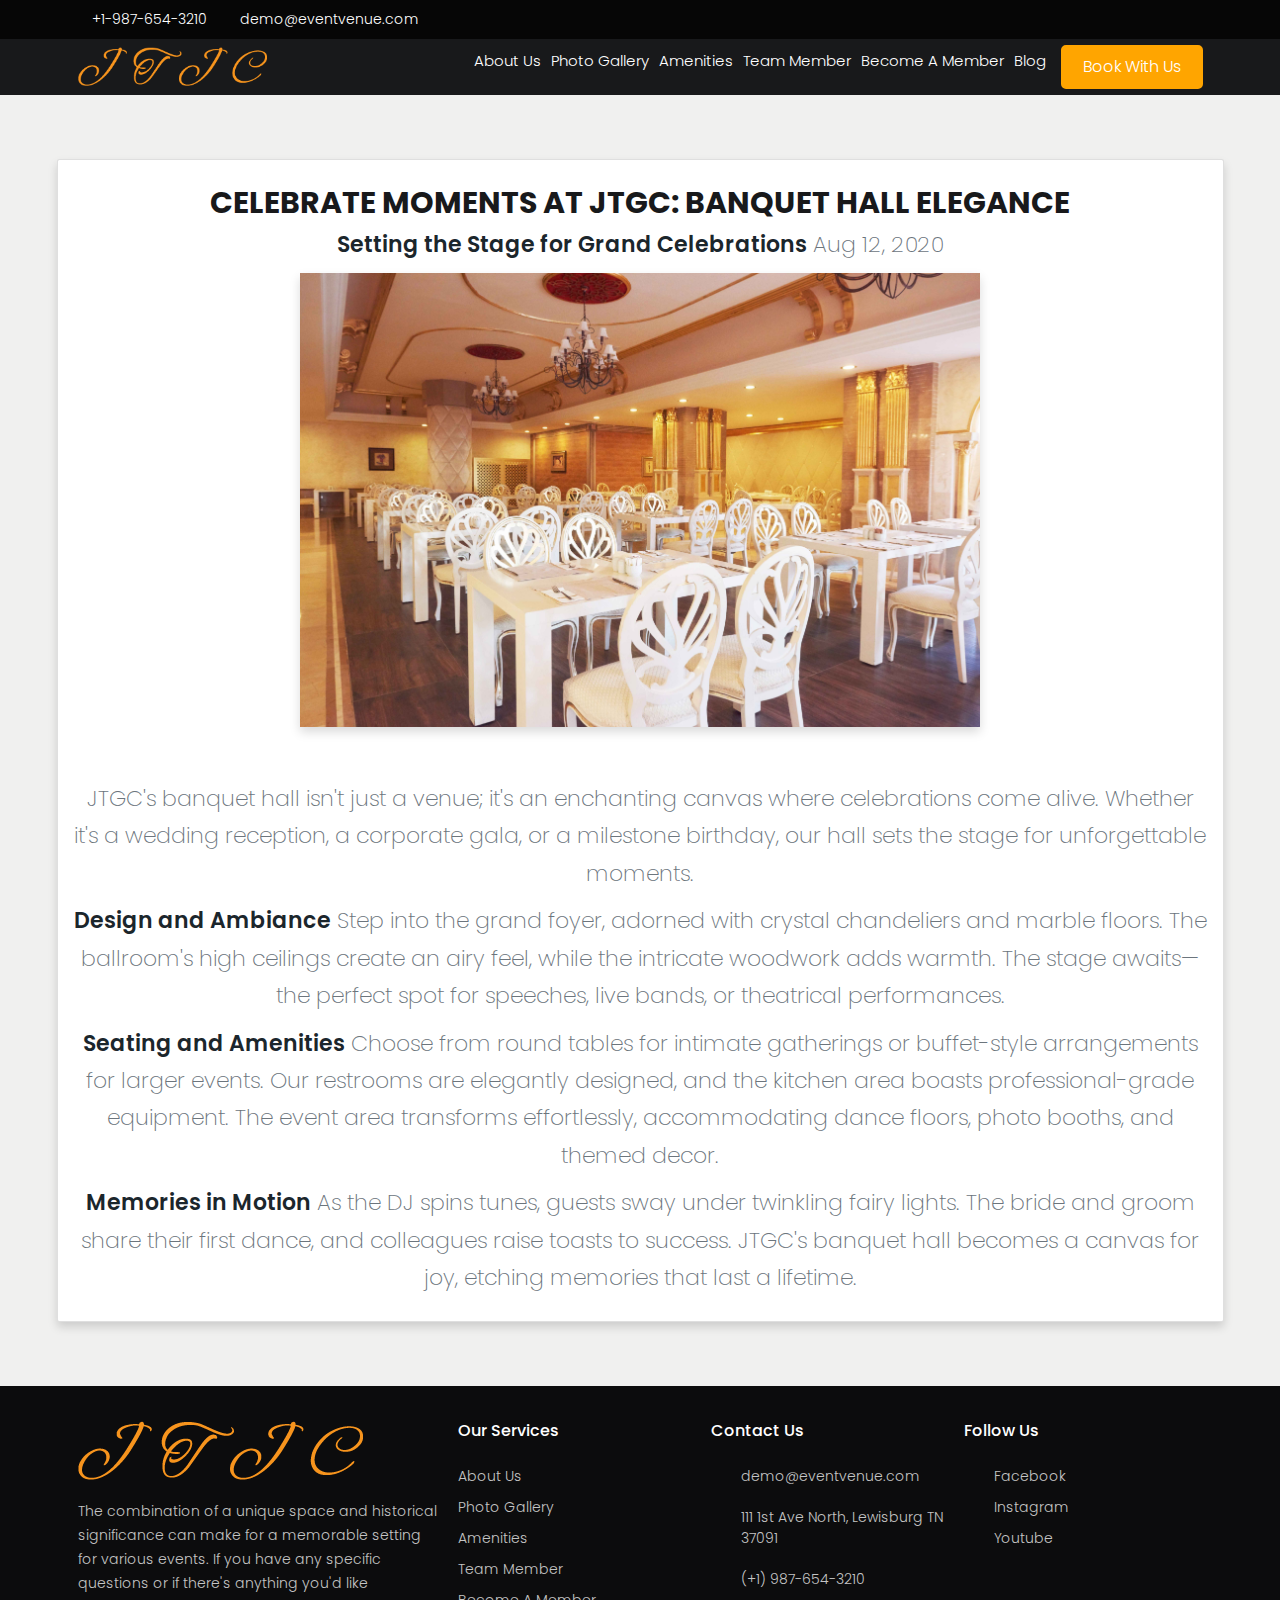
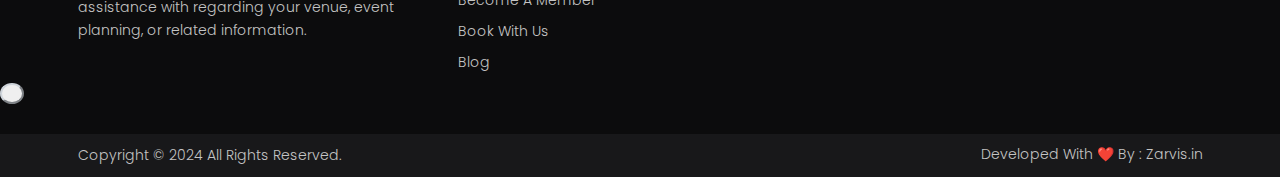
==== celebrate-moments-at-jtgc-blog-page.html @ f0f87419 "blog pages added" ====
<!DOCTYPE html>
<html lang="en">

<head>
    <meta http-equiv="Content-Type" content="text/html; charset=UTF-8">
    
    <title>Celebrate Moments at JTGC</title>
    <meta content="width=device-width, initial-scale=1.0" name="viewport">
    <meta name="keywords" content="Event Venue">
    <meta name="description" content="Event Venue">
    <meta name="author" content="">
    <meta name="MobileOptimized" content="320">
    <!--Template Style -->
    <link rel="stylesheet" type="text/css" href="./files/bootstrap.min.css">
    <link rel="stylesheet" type="text/css" href="./files/all.min.css">
    <link rel="stylesheet" type="text/css" href="./files/lightgallery.css">
    <link rel="stylesheet" type="text/css" href="./files/select2.min.css">
    <link rel="stylesheet" type="text/css" href="./files/aos.css">
    <link rel="stylesheet" type="text/css" href="./files/daterangepicker.css">
    <link rel="stylesheet" type="text/css" href="./files/style.css">
    <link rel="stylesheet" type="text/css" href="./files/responsive.css">
    <link rel="stylesheet" type="text/css" href="./blog.css">
    <link rel="preconnect" href="https://fonts.googleapis.com">
    <link rel="preconnect" href="https://fonts.gstatic.com" crossorigin>
    <link href="https://fonts.googleapis.com/css2?family=Poppins:ital,wght@0,100;0,200;0,300;0,400;0,500;0,600;0,700;0,800;0,900;1,100;1,200;1,300;1,400;1,500;1,600;1,700;1,800;1,900&display=swap" rel="stylesheet">
    <link rel="stylesheet" href="https://cdnjs.cloudflare.com/ajax/libs/font-awesome/6.5.2/css/all.min.css" integrity="sha512-SnH5WK+bZxgPHs44uWIX+LLJAJ9/2PkPKZ5QiAj6Ta86w+fsb2TkcmfRyVX3pBnMFcV7oQPJkl9QevSCWr3W6A==" crossorigin="anonymous" referrerpolicy="no-referrer" />
    <!--favicon-->
    <link rel="shortcut icon" type="image/png" href="https://designaim.in/templatemonster/eventvenue/images/favicon.png">

    <!-- Bootstrap CSS -->
    <!-- <link rel="stylesheet" href="https://stackpath.bootstrapcdn.com/bootstrap/5.0.0-alpha1/css/bootstrap.min.css" integrity="sha384-r4NyP46KrjDleawBgD5tp8Y7UzmLA05oM1iAEQ17CSuDqnUK2+k9luXQOfXJCJ4I" crossorigin="anonymous">
    <link rel="stylesheet" type="text/css" href="css/style.css"> -->

</head>

<body>
<!-- ===========Navbar start Here========== -->
    <div class="header-top">
        <div class="container">
            <div class="row">
                <div class="col-md-8">
                    <ul class="contact-info">
                        <li>
                            <a href="callto:9876543210"><i class="fa-solid fa-phone"></i> +1-987-654-3210</a>
                        </li>
                        <li>
                            <a href="mailto:demo@eventvenue.com"><i class="fa-regular fa-envelope"></i> demo@eventvenue.com</a>
                        </li>
                    </ul>
                </div>
                <div class="col-md-4">
                    <ul class="social-media">
                        <li>
                            <a href="/index.html#"><i class="fa-brands fa-facebook-f"></i></a>
                        </li>
                        <li>
                            <a href="/index.html#"><i class="fa-brands fa-twitter"></i></a>
                        </li>
                        <li>
                            <a href="/index.html#"><i class="fa-brands fa-youtube"></i></a>
                        </li>
                    </ul>
                </div>
            </div>
        </div>
    </div>
    <div id="navbar_main_mobile" class="d-lg-none mobile-neader-bar navbar navbar-dark">
        <div class="container">
            <a class="d-lg-none navbar-brand" href="/index.html"><img src="./image/logo.PNG" alt="Logo"></a>
                <button data-trigger="navbar_main" class="d-lg-none btn btn-warning" type="button"> <span class="navbar-toggler-icon"></span> </button>
        </div>
    </div>
    <nav id="navbar_main" class="main-menu navbar-fixed-top mobile-offcanvas navbar navbar-expand-lg navbar-dark">
        <div class="container">
            <div class="offcanvas-header">
                <button class="btn-close float-end"><i class="fa-solid fa-xmark"></i></button>
            </div>
            <a class="navbar-brand" href="/index.html"><img src="./image/logo-small.png" alt="Logo"></a>
            <ul class="navbar-nav ms-auto">
                <li class="nav-item"><a class="nav-link" href="./index.html#AboutUs"> About Us </a></li>
                <li class="nav-item"><a class="nav-link" href="./index.html#Gallery"> Photo Gallery </a></li>
                <li class="nav-item"><a class="nav-link" href="./index.html#Amenities"> Amenities </a></li>
                <li class="nav-item"><a class="nav-link" href="./index.html#TeamMember"> Team Member </a></li>
                <li class="nav-item"><a class="nav-link" href="./index.html#BecomeaMember"> Become A Member </a></li>
                <li class="nav-item"><a class="nav-link" href="./index.html#Blog"> Blog </a></li>
                <li class="nav-item"><a class="nav-link book-btn" href="./index.html#BookNow"> Book With Us </a></li>
            </ul>
        </div>
    </nav>
<!-- ===========Navbar End Here========== -->


<!-- blog start -->
    <!-- <div class="container d-flex flex-column align-items-center justify-content-center blog-article">
        <h4 class="mb-5 mt-5">Common Dental Issues and Prevention Tips</h4>
    <p>
  Welcome to yourdentist.info, the website of Dr. Sagarmani Seth, a trusted dental surgeon based in
  Jhumri Telaiya, Jharkhand. In this article, we'll explore common dental issues and provide essential 
  prevention tips to ensure a healthy smile and optimal oral health.
</p>

<p>Ensuring good dental health is essential for overall well-being. Dental issues, if left untreated, can lead to discomfort, pain, and more serious health problems. Let's explore some common dental issues and effective prevention tips to maintain a healthy smile.</p> -->
<!-- <p>Taking care of our dental health is essential for maintaining overall well-being. Dental issues can cause discomfort, pain, and even lead to more serious health problems if left untreated. In this article, we will discuss some common dental issues and provide useful prevention tips to help you maintain a healthy smile.</p> -->
<!-- 


<p><strong>Tooth decay</strong>, also known as cavities or dental caries, is a prevalent dental issue. It occurs when bacteria in the mouth produce acids that erode tooth enamel. This can result in tooth sensitivity, pain, and even tooth loss. To prevent tooth decay, it is crucial to maintain proper oral hygiene. Brush your teeth at least twice a day using a fluoride toothpaste, floss daily, and visit <strong>Dr. Sagarmani Seth</strong>, the <strong>best dentist in Jhumri Telaiya</strong>, regularly for check-ups and professional cleanings.</p>



<p><strong>Gum disease</strong>, also called periodontal disease, affects the gums and supporting tissues of the teeth. It is caused by plaque buildup, which leads to inflammation and infection. Early signs of gum disease include red, swollen gums, bleeding while brushing or flossing, and bad breath. To prevent gum disease, practice good oral hygiene by brushing and flossing regularly. Additionally, avoid tobacco use and maintain a healthy diet.</p>



<p>Nobody wants to have bad breath, also known as halitosis. It can be embarrassing and may indicate underlying dental issues. Bad breath is often caused by poor oral hygiene, gum disease, dry mouth, or certain foods. To combat bad breath, brush your teeth and tongue thoroughly, use mouthwash, stay hydrated, and avoid foods with strong odors. If bad breath persists, consult <strong>Dr. Sagarmani Seth</strong>, the <strong>best dentist</strong>, to rule out any oral health problems.</p>



<p><strong>Tooth sensitivity</strong> is a common dental issue where certain triggers, such as hot or cold foods, cause discomfort or pain. It occurs when the underlying layer of the tooth, called dentin, becomes exposed. To prevent tooth sensitivity, use a soft-bristled toothbrush and avoid aggressive brushing. Limit consumption of acidic foods and beverages, and consider using toothpaste specially formulated for sensitive teeth.</p>



<p><strong>Tooth loss</strong> can occur due to various reasons, including tooth decay, gum disease, trauma, or aging. Losing a tooth can affect your appearance and ability to chew properly. To prevent tooth loss, maintain good oral hygiene, including regular brushing and flossing. Wear a mouthguard during sports activities to protect your teeth from injury. If you experience tooth loss, consult <strong>Dr. Sagarmani Seth</strong>, the <strong>best dentist in Jhumri Telaiya</strong>, for possible restorative options like dental implants or bridges.</p>



<p>Preventing dental issues is much easier and less costly than treating them. In addition to the specific prevention tips mentioned above, there are general measures you can take to maintain good oral health. These include avoiding excessive consumption of sugary and acidic foods, limiting alcohol and tobacco use, and drinking plenty of water. Regular dental check-ups and cleanings are crucial for early detection and treatment of any potential problems.</p>

<p>In conclusion, taking care of your dental health is essential for a healthy smile and overall well-being. By following simple prevention tips, such as maintaining proper oral hygiene, you can prevent common dental issues like tooth decay, gum disease, bad breath, tooth sensitivity, and tooth loss. Remember, prevention is key, so prioritize your oral health and visit <strong>Dr. Sagarmani Seth</strong>, the <strong>best dentist</strong> and <strong>best dentist in Jhumri Telaiya</strong>, regularly to ensure a lifetime of healthy teeth and gums.</p>




<p> - by yourdentist.info team</p>
    </div> -->

    <!-- two sided blog part starts -->
    <div class="container-fluid ">
        <div class="row ">
            <!-- to get the space form left and right -->
                    <!-- left side of the blog  -->
                    <div class="blog-align">
                        <div class="row gy-5 ">
                            <div class="col-12 card p-4 shadow blog_left__div">
                                <div class="d-flex justify-content-center align-items-center flex-column pt-3  ">
                                    <h1 class="text-uppercase">Celebrate Moments at JTGC: Banquet Hall Elegance</h1>
                                    <p class="blog_title"> <span class="font-weight-bold"> Setting the Stage for Grand Celebrations</span> Aug 12, 2020 </p>
                                </div>
                                <figure class="right_side_img mb-5">
                                    <img src="/image/blog/blog-2.jpg" class="img-fluid shadow">
                                </figure>
                                <p class="blog_title"> JTGC's banquet hall isn't just a venue; it's an enchanting canvas where celebrations come alive. Whether it's a wedding reception, a corporate gala, or a milestone birthday, our hall sets the stage for unforgettable moments.</p>
                                <p class="blog_title"><span class="font-weight-bold">Design and Ambiance</span>
                                    Step into the grand foyer, adorned with crystal chandeliers and marble floors. The ballroom's high ceilings create an airy feel, while the intricate woodwork adds warmth. The stage awaits—the perfect spot for speeches, live bands, or theatrical performances.
                                </p>
                                <p class="blog_title"><span class="font-weight-bold">Seating and Amenities</span>
                                    Choose from round tables for intimate gatherings or buffet-style arrangements for larger events. Our restrooms are elegantly designed, and the kitchen area boasts professional-grade equipment. The event area transforms effortlessly, accommodating dance floors, photo booths, and themed decor.
                                </p>
                                <p class="blog_title"><span class="font-weight-bold">Memories in Motion</span>
                                    As the DJ spins tunes, guests sway under twinkling fairy lights. The bride and groom share their first dance, and colleagues raise toasts to success. JTGC's banquet hall becomes a canvas for joy, etching memories that last a lifetime.
                                </p>
                            </div>
                        </div>
                    </div>
        </div>
    </div>                            

<!-- blog end -->

<!-- =========== Footer section start Here========== -->
<footer class="footer-section dark-bg">
    <div class="container">
        <div class="row">
            <div class="col-lg-4 pt-4">
                <div class="footer-logo">
                    <img src="./image/logo-small.png" alt="Logo">
                </div>
                <p class="about-venue">
                    The combination of a unique space and historical significance can make for a memorable setting for various events. If you have any specific questions or if there's anything you'd like assistance with regarding your venue, event planning, or related information.
                </p>
            </div>
            <div class="col-lg-8">
                <div class="row">
                    <div class="col-md-4 col-sm-6">
                        <div class="footer-links pt-4">
                            <h4 class="footer-title">Our Services</h4>
                            <ul>
                                <li>
                                    <a href="./index.html#AboutUs">About Us</a>
                                </li>
                                <li>
                                    <a href="./index.html#Gallery">Photo Gallery</a>
                                </li>
                                <li>
                                    <a href="./index.html#Amenities">Amenities</a>
                                </li>
                                <li>
                                    <a href="./index.html#TeamMember">Team Member</a>
                                </li>
                                <li>
                                    <a href="./index.html#BecomeaMember">Become A Member</a>
                                </li>
                                <li>
                                    <a href="./index.html#BookNow">Book With Us</a>
                                </li>
                                <li>
                                    <a href="./index.html#Blog">Blog</a>
                                </li>
                            </ul>
                        </div>
                    </div>
                    <div class="col-md-4 col-sm-6">
                        <div class="footer-contact-info pt-4">
                            <h4 class="footer-title">Contact Us</h4>
                            <ul>
                                <li>
                                    <a href="mailto:demo@eventvenue.com"><i class="fa-regular fa-envelope"></i>demo@eventvenue.com</a>
                                </li>
                                <li>
                                    <a href="/index.html"><i class="fa-solid fa-location-dot"></i>111 1st Ave North, Lewisburg TN 37091</a>
                                </li>
                                <li>
                                    <a href="callto:9876543210"><i class="fa-solid fa-phone"></i>(+1) 987-654-3210</a>
                                </li>
                            </ul>
                        </div>
                    </div>
                    <div class="col-md-4 col-sm-6">
                        <div class="footer-follow-us pt-4">
                            <h4 class="footer-title">Follow Us</h4>
                            <ul>
                                <li>
                                    <a href="/index.html#"><i class="fa-brands fa-facebook-f"></i>Facebook</a>
                                </li>
                                <li>
                                    <a href="/index.html#"><i class="fa-brands fa-twitter"></i>Instagram</a>
                                </li>
                                <li>
                                    <a href="/index.html#"><i class="fa-brands fa-youtube"></i>Youtube</a>
                                </li>
                            </ul>
                        </div>
                    </div>
                </div>
            </div>
        </div>
    </div>
    <button id="back-to-top" class="rounded-circle" title="Back to Top">
        <i class="fas fa-arrow-up"></i>
    </button>
    <div class="copyright">
        <div class="container">
            <div class="row">
                <div class="col-sm-7">
                    <p>Copyright © 2024 All Rights Reserved.</p>
                </div>
                <div class="col-sm-5">
                    <div class="designed-by">Developed With ❤️ By : <a href="https://zarvis.in/#">Zarvis.in</a></div>
                </div>
            </div>
        </div>
    </div>
</footer>
<!-- =========== Footer section Ends Here========== -->




    <script>
      // Show the button when the user scrolls down 20px from the top
      window.onscroll = () => {
          const backToTopButton = document.getElementById("back-to-top");
          if (document.body.scrollTop > 20 || document.documentElement.scrollTop > 20) {
              backToTopButton.style.display = "block";
          } else {
              backToTopButton.style.display = "none";
          }
      };
    
      // Scroll to the top when the button is clicked
      document.getElementById("back-to-top").onclick = () => {
          document.body.scrollTop = 0; // For Safari
          document.documentElement.scrollTop = 0; // For Chrome, Firefox, IE, and Opera
      };
    </script>
      
    
    <!-- Add Bootstrap JS and Popper.js scripts at the end of the body -->
    <script src="https://kit.fontawesome.com/527ee7a51c.js" crossorigin="anonymous"></script>
    <script src="https://cdn.jsdelivr.net/npm/@popperjs/core@2.10.2/dist/umd/popper.min.js"></script>
    <script src="https://cdn.jsdelivr.net/npm/bootstrap@5.3.0/dist/js/bootstrap.min.js"></script>
    <script src="https://code.jquery.com/jquery-3.5.1.slim.min.js"></script>
    <script src="./car-script.js"></script>
    <script src="./script.js"></script>
    <script src="./files/jquery-3.6.0.min.js.download"></script>
    <script src="./files/bootstrap.min.js.download"></script>
    <script src="./files/lightgallery.js.download"></script>
    <script src="./files/lg-zoom.js.download"></script>
    <script src="./files/select2.min.js.download"></script>
    <script src="./files/aos.js.download"></script>
    <script src="./files/moment.min.js.download"></script>
    <script src="./files/daterangepicker.js.download"></script>
    <script src="./files/blogs.js"></script>
    <script src="./files/custom.js.download"></script><div class="daterangepicker ltr single opensright"><div class="ranges"></div><div class="drp-calendar left single" style="display: block;"><div class="calendar-table"></div><div class="calendar-time" style="display: none;"></div></div><div class="drp-calendar right" style="display: none;"><div class="calendar-table"></div><div class="calendar-time" style="display: none;"></div></div><div class="drp-buttons"><span class="drp-selected"></span><button class="cancelBtn btn btn-sm btn-default" type="button">Cancel</button><button class="applyBtn btn btn-sm btn-primary" disabled="disabled" type="button">Apply</button> </div></div><div class="daterangepicker ltr single opensright"><div class="ranges"></div><div class="drp-calendar left single" style="display: block;"><div class="calendar-table"></div><div class="calendar-time" style="display: none;"></div></div><div class="drp-calendar right" style="display: none;"><div class="calendar-table"></div><div class="calendar-time" style="display: none;"></div></div><div class="drp-buttons"><span class="drp-selected"></span><button class="cancelBtn btn btn-sm btn-default" type="button">Cancel</button><button class="applyBtn btn btn-sm btn-primary" disabled="disabled" type="button">Apply</button> </div></div>

</body>
---- files/lightgallery.css ----
@font-face {
  font-family: 'lg';
  src: url("../fonts/lg.ttf?22t19m") format("truetype"), url("../fonts/lg.woff?22t19m") format("woff"), url("../fonts/lg.svg?22t19m#lg") format("svg");
  font-weight: normal;
  font-style: normal;
  font-display: block;
}

.lg-icon {
  /* use !important to prevent issues with browser extensions that change fonts */
  font-family: 'lg' !important;
  speak: never;
  font-style: normal;
  font-weight: normal;
  font-variant: normal;
  text-transform: none;
  line-height: 1;
  /* Better Font Rendering =========== */
  -webkit-font-smoothing: antialiased;
  -moz-osx-font-smoothing: grayscale;
}

.lg-actions .lg-next, .lg-actions .lg-prev {
  background-color: rgba(0, 0, 0, 0.45);
  border-radius: 2px;
  color: #999;
  cursor: pointer;
  display: block;
  font-size: 22px;
  margin-top: -10px;
  padding: 8px 10px 9px;
  position: absolute;
  top: 50%;
  z-index: 1080;
  outline: none;
  border: none;
  background-color: transparent;
}

.lg-actions .lg-next.disabled, .lg-actions .lg-prev.disabled {
  pointer-events: none;
  opacity: 0.5;
}

.lg-actions .lg-next:hover, .lg-actions .lg-prev:hover {
  color: #FFF;
}

.lg-actions .lg-next {
  right: 20px;
}

.lg-actions .lg-next:before {
  content: "\e095";
}

.lg-actions .lg-prev {
  left: 20px;
}

.lg-actions .lg-prev:after {
  content: "\e094";
}

@-webkit-keyframes lg-right-end {
  0% {
    left: 0;
  }
  50% {
    left: -30px;
  }
  100% {
    left: 0;
  }
}

@-moz-keyframes lg-right-end {
  0% {
    left: 0;
  }
  50% {
    left: -30px;
  }
  100% {
    left: 0;
  }
}

@-ms-keyframes lg-right-end {
  0% {
    left: 0;
  }
  50% {
    left: -30px;
  }
  100% {
    left: 0;
  }
}

@keyframes lg-right-end {
  0% {
    left: 0;
  }
  50% {
    left: -30px;
  }
  100% {
    left: 0;
  }
}

@-webkit-keyframes lg-left-end {
  0% {
    left: 0;
  }
  50% {
    left: 30px;
  }
  100% {
    left: 0;
  }
}

@-moz-keyframes lg-left-end {
  0% {
    left: 0;
  }
  50% {
    left: 30px;
  }
  100% {
    left: 0;
  }
}

@-ms-keyframes lg-left-end {
  0% {
    left: 0;
  }
  50% {
    left: 30px;
  }
  100% {
    left: 0;
  }
}

@keyframes lg-left-end {
  0% {
    left: 0;
  }
  50% {
    left: 30px;
  }
  100% {
    left: 0;
  }
}

.lg-outer.lg-right-end .lg-object {
  -webkit-animation: lg-right-end 0.3s;
  -o-animation: lg-right-end 0.3s;
  animation: lg-right-end 0.3s;
  position: relative;
}

.lg-outer.lg-left-end .lg-object {
  -webkit-animation: lg-left-end 0.3s;
  -o-animation: lg-left-end 0.3s;
  animation: lg-left-end 0.3s;
  position: relative;
}

.lg-toolbar {
  z-index: 1082;
  left: 0;
  position: absolute;
  top: 0;
  width: 100%;
  background-color: rgba(0, 0, 0, 0.45);
}

.lg-toolbar .lg-icon {
  color: #999;
  cursor: pointer;
  float: right;
  font-size: 24px;
  height: 47px;
  line-height: 27px;
  padding: 10px 0;
  text-align: center;
  width: 50px;
  text-decoration: none !important;
  outline: medium none;
  background: none;
  border: none;
  box-shadow: none;
  -webkit-transition: color 0.2s linear;
  -o-transition: color 0.2s linear;
  transition: color 0.2s linear;
}

.lg-toolbar .lg-icon:hover {
  color: #FFF;
}

.lg-toolbar .lg-close:after {
  content: "\e070";
}

.lg-toolbar .lg-download:after {
  content: "\e0f2";
}

.lg-sub-html {
  background-color: rgba(0, 0, 0, 0.45);
  bottom: 0;
  color: #EEE;
  font-size: 16px;
  left: 0;
  padding: 10px 40px;
  position: fixed;
  right: 0;
  text-align: center;
  z-index: 1080;
}

.lg-sub-html h4 {
  margin: 0;
  font-size: 13px;
  font-weight: bold;
}

.lg-sub-html p {
  font-size: 12px;
  margin: 5px 0 0;
}

#lg-counter {
  color: #999;
  display: inline-block;
  font-size: 16px;
  padding-left: 20px;
  padding-top: 12px;
  vertical-align: middle;
}

.lg-toolbar, .lg-prev, .lg-next {
  opacity: 1;
  -webkit-transition: -webkit-transform 0.35s cubic-bezier(0, 0, 0.25, 1) 0s, opacity 0.35s cubic-bezier(0, 0, 0.25, 1) 0s, color 0.2s linear;
  -moz-transition: -moz-transform 0.35s cubic-bezier(0, 0, 0.25, 1) 0s, opacity 0.35s cubic-bezier(0, 0, 0.25, 1) 0s, color 0.2s linear;
  -o-transition: -o-transform 0.35s cubic-bezier(0, 0, 0.25, 1) 0s, opacity 0.35s cubic-bezier(0, 0, 0.25, 1) 0s, color 0.2s linear;
  transition: transform 0.35s cubic-bezier(0, 0, 0.25, 1) 0s, opacity 0.35s cubic-bezier(0, 0, 0.25, 1) 0s, color 0.2s linear;
}

.lg-hide-items .lg-prev {
  opacity: 0;
  -webkit-transform: translate3d(-10px, 0, 0);
  transform: translate3d(-10px, 0, 0);
}

.lg-hide-items .lg-next {
  opacity: 0;
  -webkit-transform: translate3d(10px, 0, 0);
  transform: translate3d(10px, 0, 0);
}

.lg-hide-items .lg-toolbar {
  opacity: 0;
  -webkit-transform: translate3d(0, -10px, 0);
  transform: translate3d(0, -10px, 0);
}

body:not(.lg-from-hash) .lg-outer.lg-start-zoom .lg-object {
  -webkit-transform: scale3d(0.5, 0.5, 0.5);
  transform: scale3d(0.5, 0.5, 0.5);
  opacity: 0;
  -webkit-transition: -webkit-transform 250ms cubic-bezier(0, 0, 0.25, 1) 0s, opacity 250ms cubic-bezier(0, 0, 0.25, 1) !important;
  -moz-transition: -moz-transform 250ms cubic-bezier(0, 0, 0.25, 1) 0s, opacity 250ms cubic-bezier(0, 0, 0.25, 1) !important;
  -o-transition: -o-transform 250ms cubic-bezier(0, 0, 0.25, 1) 0s, opacity 250ms cubic-bezier(0, 0, 0.25, 1) !important;
  transition: transform 250ms cubic-bezier(0, 0, 0.25, 1) 0s, opacity 250ms cubic-bezier(0, 0, 0.25, 1) !important;
  -webkit-transform-origin: 50% 50%;
  -moz-transform-origin: 50% 50%;
  -ms-transform-origin: 50% 50%;
  transform-origin: 50% 50%;
}

body:not(.lg-from-hash) .lg-outer.lg-start-zoom .lg-item.lg-complete .lg-object {
  -webkit-transform: scale3d(1, 1, 1);
  transform: scale3d(1, 1, 1);
  opacity: 1;
}

.lg-outer .lg-thumb-outer {
  background-color: #0D0A0A;
  bottom: 0;
  position: absolute;
  width: 100%;
  z-index: 1080;
  max-height: 350px;
  -webkit-transform: translate3d(0, 100%, 0);
  transform: translate3d(0, 100%, 0);
  -webkit-transition: -webkit-transform 0.25s cubic-bezier(0, 0, 0.25, 1) 0s;
  -moz-transition: -moz-transform 0.25s cubic-bezier(0, 0, 0.25, 1) 0s;
  -o-transition: -o-transform 0.25s cubic-bezier(0, 0, 0.25, 1) 0s;
  transition: transform 0.25s cubic-bezier(0, 0, 0.25, 1) 0s;
}

.lg-outer .lg-thumb-outer.lg-grab .lg-thumb-item {
  cursor: -webkit-grab;
  cursor: -moz-grab;
  cursor: -o-grab;
  cursor: -ms-grab;
  cursor: grab;
}

.lg-outer .lg-thumb-outer.lg-grabbing .lg-thumb-item {
  cursor: move;
  cursor: -webkit-grabbing;
  cursor: -moz-grabbing;
  cursor: -o-grabbing;
  cursor: -ms-grabbing;
  cursor: grabbing;
}

.lg-outer .lg-thumb-outer.lg-dragging .lg-thumb {
  -webkit-transition-duration: 0s !important;
  transition-duration: 0s !important;
}

.lg-outer.lg-thumb-open .lg-thumb-outer {
  -webkit-transform: translate3d(0, 0%, 0);
  transform: translate3d(0, 0%, 0);
}

.lg-outer .lg-thumb {
  padding: 10px 0;
  height: 100%;
  margin-bottom: -5px;
}

.lg-outer .lg-thumb-item {
  border-radius: 5px;
  cursor: pointer;
  float: left;
  overflow: hidden;
  height: 100%;
  border: 2px solid #FFF;
  border-radius: 4px;
  margin-bottom: 5px;
}

@media (min-width: 1025px) {
  .lg-outer .lg-thumb-item {
    -webkit-transition: border-color 0.25s ease;
    -o-transition: border-color 0.25s ease;
    transition: border-color 0.25s ease;
  }
}

.lg-outer .lg-thumb-item.active, .lg-outer .lg-thumb-item:hover {
  border-color: #a90707;
}

.lg-outer .lg-thumb-item img {
  width: 100%;
  height: 100%;
  object-fit: cover;
}

.lg-outer.lg-has-thumb .lg-item {
  padding-bottom: 120px;
}

.lg-outer.lg-can-toggle .lg-item {
  padding-bottom: 0;
}

.lg-outer.lg-pull-caption-up .lg-sub-html {
  -webkit-transition: bottom 0.25s ease;
  -o-transition: bottom 0.25s ease;
  transition: bottom 0.25s ease;
}

.lg-outer.lg-pull-caption-up.lg-thumb-open .lg-sub-html {
  bottom: 100px;
}

.lg-outer .lg-toggle-thumb {
  background-color: #0D0A0A;
  border-radius: 2px 2px 0 0;
  color: #999;
  cursor: pointer;
  font-size: 24px;
  height: 39px;
  line-height: 27px;
  padding: 5px 0;
  position: absolute;
  right: 20px;
  text-align: center;
  top: -39px;
  width: 50px;
  outline: medium none;
  border: none;
}

.lg-outer .lg-toggle-thumb:after {
  content: "\e1ff";
}

.lg-outer .lg-toggle-thumb:hover {
  color: #FFF;
}

.lg-outer .lg-video-cont {
  display: inline-block;
  vertical-align: middle;
  max-width: 1140px;
  max-height: 100%;
  width: 100%;
  padding: 0 5px;
}

.lg-outer .lg-video {
  width: 100%;
  height: 0;
  padding-bottom: 56.25%;
  overflow: hidden;
  position: relative;
}

.lg-outer .lg-video .lg-object {
  display: inline-block;
  position: absolute;
  top: 0;
  left: 0;
  width: 100% !important;
  height: 100% !important;
}

.lg-outer .lg-video .lg-video-play {
  width: 84px;
  height: 59px;
  position: absolute;
  left: 50%;
  top: 50%;
  margin-left: -42px;
  margin-top: -30px;
  z-index: 1080;
  cursor: pointer;
}

.lg-outer .lg-has-vimeo .lg-video-play {
  background: url("../img/vimeo-play.png") no-repeat scroll 0 0 transparent;
}

.lg-outer .lg-has-vimeo:hover .lg-video-play {
  background: url("../img/vimeo-play.png") no-repeat scroll 0 -58px transparent;
}

.lg-outer .lg-has-html5 .lg-video-play {
  background: transparent url("../img/video-play.png") no-repeat scroll 0 0;
  height: 64px;
  margin-left: -32px;
  margin-top: -32px;
  width: 64px;
  opacity: 0.8;
}

.lg-outer .lg-has-html5:hover .lg-video-play {
  opacity: 1;
}

.lg-outer .lg-has-youtube .lg-video-play {
  background: url("../img/youtube-play.png") no-repeat scroll 0 0 transparent;
}

.lg-outer .lg-has-youtube:hover .lg-video-play {
  background: url("../img/youtube-play.png") no-repeat scroll 0 -60px transparent;
}

.lg-outer .lg-video-object {
  width: 100% !important;
  height: 100% !important;
  position: absolute;
  top: 0;
  left: 0;
}

.lg-outer .lg-has-video .lg-video-object {
  visibility: hidden;
}

.lg-outer .lg-has-video.lg-video-playing .lg-object, .lg-outer .lg-has-video.lg-video-playing .lg-video-play {
  display: none;
}

.lg-outer .lg-has-video.lg-video-playing .lg-video-object {
  visibility: visible;
}

.lg-progress-bar {
  background-color: #333;
  height: 5px;
  left: 0;
  position: absolute;
  top: 0;
  width: 100%;
  z-index: 1083;
  opacity: 0;
  -webkit-transition: opacity 0.08s ease 0s;
  -moz-transition: opacity 0.08s ease 0s;
  -o-transition: opacity 0.08s ease 0s;
  transition: opacity 0.08s ease 0s;
}

.lg-progress-bar .lg-progress {
  background-color: #a90707;
  height: 5px;
  width: 0;
}

.lg-progress-bar.lg-start .lg-progress {
  width: 100%;
}

.lg-show-autoplay .lg-progress-bar {
  opacity: 1;
}

.lg-autoplay-button:after {
  content: "\e01d";
}

.lg-show-autoplay .lg-autoplay-button:after {
  content: "\e01a";
}

.lg-outer.lg-css3.lg-zoom-dragging .lg-item.lg-complete.lg-zoomable .lg-img-wrap, .lg-outer.lg-css3.lg-zoom-dragging .lg-item.lg-complete.lg-zoomable .lg-image {
  -webkit-transition-duration: 0s;
  transition-duration: 0s;
}

.lg-outer.lg-use-transition-for-zoom .lg-item.lg-complete.lg-zoomable .lg-img-wrap {
  -webkit-transition: -webkit-transform 0.3s cubic-bezier(0, 0, 0.25, 1) 0s;
  -moz-transition: -moz-transform 0.3s cubic-bezier(0, 0, 0.25, 1) 0s;
  -o-transition: -o-transform 0.3s cubic-bezier(0, 0, 0.25, 1) 0s;
  transition: transform 0.3s cubic-bezier(0, 0, 0.25, 1) 0s;
}

.lg-outer.lg-use-left-for-zoom .lg-item.lg-complete.lg-zoomable .lg-img-wrap {
  -webkit-transition: left 0.3s cubic-bezier(0, 0, 0.25, 1) 0s, top 0.3s cubic-bezier(0, 0, 0.25, 1) 0s;
  -moz-transition: left 0.3s cubic-bezier(0, 0, 0.25, 1) 0s, top 0.3s cubic-bezier(0, 0, 0.25, 1) 0s;
  -o-transition: left 0.3s cubic-bezier(0, 0, 0.25, 1) 0s, top 0.3s cubic-bezier(0, 0, 0.25, 1) 0s;
  transition: left 0.3s cubic-bezier(0, 0, 0.25, 1) 0s, top 0.3s cubic-bezier(0, 0, 0.25, 1) 0s;
}

.lg-outer .lg-item.lg-complete.lg-zoomable .lg-img-wrap {
  -webkit-transform: translate3d(0, 0, 0);
  transform: translate3d(0, 0, 0);
  -webkit-backface-visibility: hidden;
  -moz-backface-visibility: hidden;
  backface-visibility: hidden;
}

.lg-outer .lg-item.lg-complete.lg-zoomable .lg-image {
  -webkit-transform: scale3d(1, 1, 1);
  transform: scale3d(1, 1, 1);
  -webkit-transition: -webkit-transform 0.3s cubic-bezier(0, 0, 0.25, 1) 0s, opacity 0.15s !important;
  -moz-transition: -moz-transform 0.3s cubic-bezier(0, 0, 0.25, 1) 0s, opacity 0.15s !important;
  -o-transition: -o-transform 0.3s cubic-bezier(0, 0, 0.25, 1) 0s, opacity 0.15s !important;
  transition: transform 0.3s cubic-bezier(0, 0, 0.25, 1) 0s, opacity 0.15s !important;
  -webkit-transform-origin: 0 0;
  -moz-transform-origin: 0 0;
  -ms-transform-origin: 0 0;
  transform-origin: 0 0;
  -webkit-backface-visibility: hidden;
  -moz-backface-visibility: hidden;
  backface-visibility: hidden;
}

#lg-zoom-in:after {
  content: "\e311";
}

#lg-actual-size {
  font-size: 20px;
}

#lg-actual-size:after {
  content: "\e033";
}

#lg-zoom-out {
  opacity: 0.5;
  pointer-events: none;
}

#lg-zoom-out:after {
  content: "\e312";
}

.lg-zoomed #lg-zoom-out {
  opacity: 1;
  pointer-events: auto;
}

.lg-outer .lg-pager-outer {
  bottom: 60px;
  left: 0;
  position: absolute;
  right: 0;
  text-align: center;
  z-index: 1080;
  height: 10px;
}

.lg-outer .lg-pager-outer.lg-pager-hover .lg-pager-cont {
  overflow: visible;
}

.lg-outer .lg-pager-cont {
  cursor: pointer;
  display: inline-block;
  overflow: hidden;
  position: relative;
  vertical-align: top;
  margin: 0 5px;
}

.lg-outer .lg-pager-cont:hover .lg-pager-thumb-cont {
  opacity: 1;
  -webkit-transform: translate3d(0, 0, 0);
  transform: translate3d(0, 0, 0);
}

.lg-outer .lg-pager-cont.lg-pager-active .lg-pager {
  box-shadow: 0 0 0 2px white inset;
}

.lg-outer .lg-pager-thumb-cont {
  background-color: #fff;
  color: #FFF;
  bottom: 100%;
  height: 83px;
  left: 0;
  margin-bottom: 20px;
  margin-left: -60px;
  opacity: 0;
  padding: 5px;
  position: absolute;
  width: 120px;
  border-radius: 3px;
  -webkit-transition: opacity 0.15s ease 0s, -webkit-transform 0.15s ease 0s;
  -moz-transition: opacity 0.15s ease 0s, -moz-transform 0.15s ease 0s;
  -o-transition: opacity 0.15s ease 0s, -o-transform 0.15s ease 0s;
  transition: opacity 0.15s ease 0s, transform 0.15s ease 0s;
  -webkit-transform: translate3d(0, 5px, 0);
  transform: translate3d(0, 5px, 0);
}

.lg-outer .lg-pager-thumb-cont img {
  width: 100%;
  height: 100%;
}

.lg-outer .lg-pager {
  background-color: rgba(255, 255, 255, 0.5);
  border-radius: 50%;
  box-shadow: 0 0 0 8px rgba(255, 255, 255, 0.7) inset;
  display: block;
  height: 12px;
  -webkit-transition: box-shadow 0.3s ease 0s;
  -o-transition: box-shadow 0.3s ease 0s;
  transition: box-shadow 0.3s ease 0s;
  width: 12px;
}

.lg-outer .lg-pager:hover, .lg-outer .lg-pager:focus {
  box-shadow: 0 0 0 8px white inset;
}

.lg-outer .lg-caret {
  border-left: 10px solid transparent;
  border-right: 10px solid transparent;
  border-top: 10px dashed;
  bottom: -10px;
  display: inline-block;
  height: 0;
  left: 50%;
  margin-left: -5px;
  position: absolute;
  vertical-align: middle;
  width: 0;
}

.lg-fullscreen:after {
  content: "\e20c";
}

.lg-fullscreen-on .lg-fullscreen:after {
  content: "\e20d";
}

.lg-outer #lg-dropdown-overlay {
  background-color: rgba(0, 0, 0, 0.25);
  bottom: 0;
  cursor: default;
  left: 0;
  position: fixed;
  right: 0;
  top: 0;
  z-index: 1081;
  opacity: 0;
  visibility: hidden;
  -webkit-transition: visibility 0s linear 0.18s, opacity 0.18s linear 0s;
  -o-transition: visibility 0s linear 0.18s, opacity 0.18s linear 0s;
  transition: visibility 0s linear 0.18s, opacity 0.18s linear 0s;
}

.lg-outer.lg-dropdown-active .lg-dropdown, .lg-outer.lg-dropdown-active #lg-dropdown-overlay {
  -webkit-transition-delay: 0s;
  transition-delay: 0s;
  -moz-transform: translate3d(0, 0px, 0);
  -o-transform: translate3d(0, 0px, 0);
  -ms-transform: translate3d(0, 0px, 0);
  -webkit-transform: translate3d(0, 0px, 0);
  transform: translate3d(0, 0px, 0);
  opacity: 1;
  visibility: visible;
}

.lg-outer.lg-dropdown-active #lg-share {
  color: #FFF;
}

.lg-outer .lg-dropdown {
  background-color: #fff;
  border-radius: 2px;
  font-size: 14px;
  list-style-type: none;
  margin: 0;
  padding: 10px 0;
  position: absolute;
  right: 0;
  text-align: left;
  top: 50px;
  opacity: 0;
  visibility: hidden;
  -moz-transform: translate3d(0, 5px, 0);
  -o-transform: translate3d(0, 5px, 0);
  -ms-transform: translate3d(0, 5px, 0);
  -webkit-transform: translate3d(0, 5px, 0);
  transform: translate3d(0, 5px, 0);
  -webkit-transition: -webkit-transform 0.18s linear 0s, visibility 0s linear 0.5s, opacity 0.18s linear 0s;
  -moz-transition: -moz-transform 0.18s linear 0s, visibility 0s linear 0.5s, opacity 0.18s linear 0s;
  -o-transition: -o-transform 0.18s linear 0s, visibility 0s linear 0.5s, opacity 0.18s linear 0s;
  transition: transform 0.18s linear 0s, visibility 0s linear 0.5s, opacity 0.18s linear 0s;
}

.lg-outer .lg-dropdown:after {
  content: "";
  display: block;
  height: 0;
  width: 0;
  position: absolute;
  border: 8px solid transparent;
  border-bottom-color: #FFF;
  right: 16px;
  top: -16px;
}

.lg-outer .lg-dropdown > li:last-child {
  margin-bottom: 0px;
}

.lg-outer .lg-dropdown > li:hover a, .lg-outer .lg-dropdown > li:hover .lg-icon {
  color: #333;
}

.lg-outer .lg-dropdown a {
  color: #333;
  display: block;
  white-space: pre;
  padding: 4px 12px;
  font-family: "Open Sans","Helvetica Neue",Helvetica,Arial,sans-serif;
  font-size: 12px;
}

.lg-outer .lg-dropdown a:hover {
  background-color: rgba(0, 0, 0, 0.07);
}

.lg-outer .lg-dropdown .lg-dropdown-text {
  display: inline-block;
  line-height: 1;
  margin-top: -3px;
  vertical-align: middle;
}

.lg-outer .lg-dropdown .lg-icon {
  color: #333;
  display: inline-block;
  float: none;
  font-size: 20px;
  height: auto;
  line-height: 1;
  margin-right: 8px;
  padding: 0;
  vertical-align: middle;
  width: auto;
}

.lg-outer #lg-share {
  position: relative;
}

.lg-outer #lg-share:after {
  content: "\e80d";
}

.lg-outer #lg-share-facebook .lg-icon {
  color: #3b5998;
}

.lg-outer #lg-share-facebook .lg-icon:after {
  content: "\e904";
}

.lg-outer #lg-share-twitter .lg-icon {
  color: #00aced;
}

.lg-outer #lg-share-twitter .lg-icon:after {
  content: "\e907";
}

.lg-outer #lg-share-googleplus .lg-icon {
  color: #dd4b39;
}

.lg-outer #lg-share-googleplus .lg-icon:after {
  content: "\e905";
}

.lg-outer #lg-share-pinterest .lg-icon {
  color: #cb2027;
}

.lg-outer #lg-share-pinterest .lg-icon:after {
  content: "\e906";
}

.lg-outer .lg-img-rotate {
  position: absolute;
  padding: 0 5px;
  left: 0;
  right: 0;
  top: 0;
  bottom: 0;
  -webkit-transition: -webkit-transform 0.3s cubic-bezier(0.32, 0, 0.67, 0) 0s;
  -moz-transition: -moz-transform 0.3s cubic-bezier(0.32, 0, 0.67, 0) 0s;
  -o-transition: -o-transform 0.3s cubic-bezier(0.32, 0, 0.67, 0) 0s;
  transition: transform 0.3s cubic-bezier(0.32, 0, 0.67, 0) 0s;
}

.lg-rotate-left:after {
  content: "\e900";
}

.lg-rotate-right:after {
  content: "\e901";
}

.lg-icon.lg-flip-hor, .lg-icon.lg-flip-ver {
  font-size: 26px;
}

.lg-flip-hor:after {
  content: "\e902";
}

.lg-flip-ver:after {
  content: "\e903";
}

.lg-group {
  *zoom: 1;
}

.lg-group:before, .lg-group:after {
  display: table;
  content: "";
  line-height: 0;
}

.lg-group:after {
  clear: both;
}

.lg-outer {
  width: 100%;
  height: 100%;
  position: fixed;
  top: 0;
  left: 0;
  z-index: 1050;
  opacity: 0;
  outline: none;
  -webkit-transition: opacity 0.15s ease 0s;
  -o-transition: opacity 0.15s ease 0s;
  transition: opacity 0.15s ease 0s;
}

.lg-outer * {
  -webkit-box-sizing: border-box;
  -moz-box-sizing: border-box;
  box-sizing: border-box;
}

.lg-outer.lg-visible {
  opacity: 1;
}

.lg-outer.lg-css3 .lg-item.lg-prev-slide, .lg-outer.lg-css3 .lg-item.lg-next-slide, .lg-outer.lg-css3 .lg-item.lg-current {
  -webkit-transition-duration: inherit !important;
  transition-duration: inherit !important;
  -webkit-transition-timing-function: inherit !important;
  transition-timing-function: inherit !important;
}

.lg-outer.lg-css3.lg-dragging .lg-item.lg-prev-slide, .lg-outer.lg-css3.lg-dragging .lg-item.lg-next-slide, .lg-outer.lg-css3.lg-dragging .lg-item.lg-current {
  -webkit-transition-duration: 0s !important;
  transition-duration: 0s !important;
  opacity: 1;
}

.lg-outer.lg-grab img.lg-object {
  cursor: -webkit-grab;
  cursor: -moz-grab;
  cursor: -o-grab;
  cursor: -ms-grab;
  cursor: grab;
}

.lg-outer.lg-grabbing img.lg-object {
  cursor: move;
  cursor: -webkit-grabbing;
  cursor: -moz-grabbing;
  cursor: -o-grabbing;
  cursor: -ms-grabbing;
  cursor: grabbing;
}

.lg-outer .lg {
  height: 100%;
  width: 100%;
  position: relative;
  overflow: hidden;
  margin-left: auto;
  margin-right: auto;
  max-width: 100%;
  max-height: 100%;
}

.lg-outer .lg-inner {
  width: 100%;
  height: 100%;
  position: absolute;
  left: 0;
  top: 0;
  white-space: nowrap;
}

.lg-outer .lg-item {
  background: url("../img/loading.gif") no-repeat scroll center center transparent;
  display: none !important;
}

.lg-outer.lg-css3 .lg-prev-slide, .lg-outer.lg-css3 .lg-current, .lg-outer.lg-css3 .lg-next-slide {
  display: inline-block !important;
}

.lg-outer.lg-css .lg-current {
  display: inline-block !important;
}

.lg-outer .lg-item, .lg-outer .lg-img-wrap {
  display: inline-block;
  text-align: center;
  position: absolute;
  width: 100%;
  height: 100%;
}

.lg-outer .lg-item:before, .lg-outer .lg-img-wrap:before {
  content: "";
  display: inline-block;
  height: 50%;
  width: 1px;
  margin-right: -1px;
}

.lg-outer .lg-img-wrap {
  position: absolute;
  padding: 0 5px;
  left: 0;
  right: 0;
  top: 0;
  bottom: 0;
}

.lg-outer .lg-item.lg-complete {
  background-image: none;
}

.lg-outer .lg-item.lg-current {
  z-index: 1060;
}

.lg-outer .lg-image {
  display: inline-block;
  vertical-align: middle;
  max-width: 100%;
  max-height: 100%;
  width: auto !important;
  height: auto !important;
}

.lg-outer.lg-show-after-load .lg-item .lg-object, .lg-outer.lg-show-after-load .lg-item .lg-video-play {
  opacity: 0;
  -webkit-transition: opacity 0.15s ease 0s;
  -o-transition: opacity 0.15s ease 0s;
  transition: opacity 0.15s ease 0s;
}

.lg-outer.lg-show-after-load .lg-item.lg-complete .lg-object, .lg-outer.lg-show-after-load .lg-item.lg-complete .lg-video-play {
  opacity: 1;
}

.lg-outer .lg-empty-html {
  display: none;
}

.lg-outer.lg-hide-download #lg-download {
  display: none;
}

.lg-backdrop {
  position: fixed;
  top: 0;
  left: 0;
  right: 0;
  bottom: 0;
  z-index: 1040;
  background-color: #000;
  opacity: 0;
  -webkit-transition: opacity 0.15s ease 0s;
  -o-transition: opacity 0.15s ease 0s;
  transition: opacity 0.15s ease 0s;
}

.lg-backdrop.in {
  opacity: 1;
}

.lg-css3.lg-no-trans .lg-prev-slide, .lg-css3.lg-no-trans .lg-next-slide, .lg-css3.lg-no-trans .lg-current {
  -webkit-transition: none 0s ease 0s !important;
  -moz-transition: none 0s ease 0s !important;
  -o-transition: none 0s ease 0s !important;
  transition: none 0s ease 0s !important;
}

.lg-css3.lg-use-css3 .lg-item {
  -webkit-backface-visibility: hidden;
  -moz-backface-visibility: hidden;
  backface-visibility: hidden;
}

.lg-css3.lg-use-left .lg-item {
  -webkit-backface-visibility: hidden;
  -moz-backface-visibility: hidden;
  backface-visibility: hidden;
}

.lg-css3.lg-fade .lg-item {
  opacity: 0;
}

.lg-css3.lg-fade .lg-item.lg-current {
  opacity: 1;
}

.lg-css3.lg-fade .lg-item.lg-prev-slide, .lg-css3.lg-fade .lg-item.lg-next-slide, .lg-css3.lg-fade .lg-item.lg-current {
  -webkit-transition: opacity 0.1s ease 0s;
  -moz-transition: opacity 0.1s ease 0s;
  -o-transition: opacity 0.1s ease 0s;
  transition: opacity 0.1s ease 0s;
}

.lg-css3.lg-slide.lg-use-css3 .lg-item {
  opacity: 0;
}

.lg-css3.lg-slide.lg-use-css3 .lg-item.lg-prev-slide {
  -webkit-transform: translate3d(-100%, 0, 0);
  transform: translate3d(-100%, 0, 0);
}

.lg-css3.lg-slide.lg-use-css3 .lg-item.lg-next-slide {
  -webkit-transform: translate3d(100%, 0, 0);
  transform: translate3d(100%, 0, 0);
}

.lg-css3.lg-slide.lg-use-css3 .lg-item.lg-current {
  -webkit-transform: translate3d(0, 0, 0);
  transform: translate3d(0, 0, 0);
  opacity: 1;
}

.lg-css3.lg-slide.lg-use-css3 .lg-item.lg-prev-slide, .lg-css3.lg-slide.lg-use-css3 .lg-item.lg-next-slide, .lg-css3.lg-slide.lg-use-css3 .lg-item.lg-current {
  -webkit-transition: -webkit-transform 1s cubic-bezier(0, 0, 0.25, 1) 0s, opacity 0.1s ease 0s;
  -moz-transition: -moz-transform 1s cubic-bezier(0, 0, 0.25, 1) 0s, opacity 0.1s ease 0s;
  -o-transition: -o-transform 1s cubic-bezier(0, 0, 0.25, 1) 0s, opacity 0.1s ease 0s;
  transition: transform 1s cubic-bezier(0, 0, 0.25, 1) 0s, opacity 0.1s ease 0s;
}

.lg-css3.lg-slide.lg-use-left .lg-item {
  opacity: 0;
  position: absolute;
  left: 0;
}

.lg-css3.lg-slide.lg-use-left .lg-item.lg-prev-slide {
  left: -100%;
}

.lg-css3.lg-slide.lg-use-left .lg-item.lg-next-slide {
  left: 100%;
}

.lg-css3.lg-slide.lg-use-left .lg-item.lg-current {
  left: 0;
  opacity: 1;
}

.lg-css3.lg-slide.lg-use-left .lg-item.lg-prev-slide, .lg-css3.lg-slide.lg-use-left .lg-item.lg-next-slide, .lg-css3.lg-slide.lg-use-left .lg-item.lg-current {
  -webkit-transition: left 1s cubic-bezier(0, 0, 0.25, 1) 0s, opacity 0.1s ease 0s;
  -moz-transition: left 1s cubic-bezier(0, 0, 0.25, 1) 0s, opacity 0.1s ease 0s;
  -o-transition: left 1s cubic-bezier(0, 0, 0.25, 1) 0s, opacity 0.1s ease 0s;
  transition: left 1s cubic-bezier(0, 0, 0.25, 1) 0s, opacity 0.1s ease 0s;
}
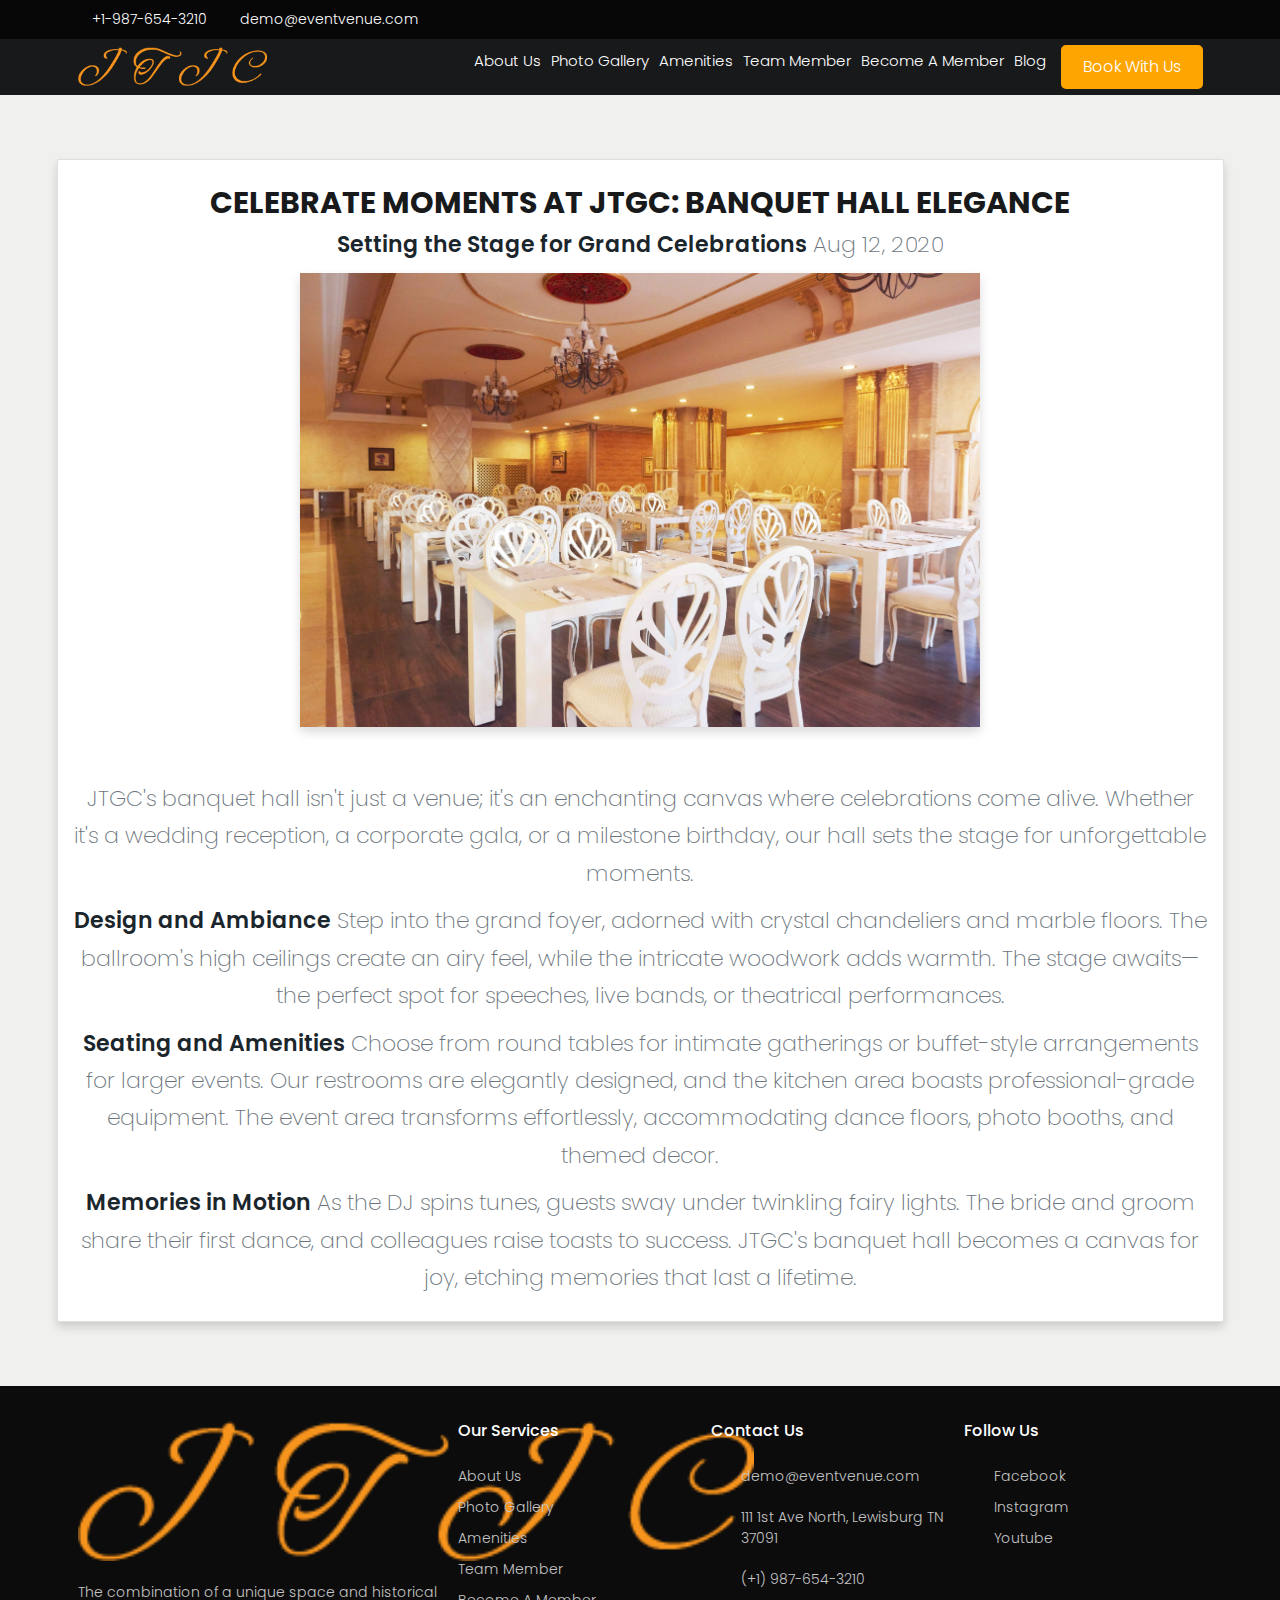
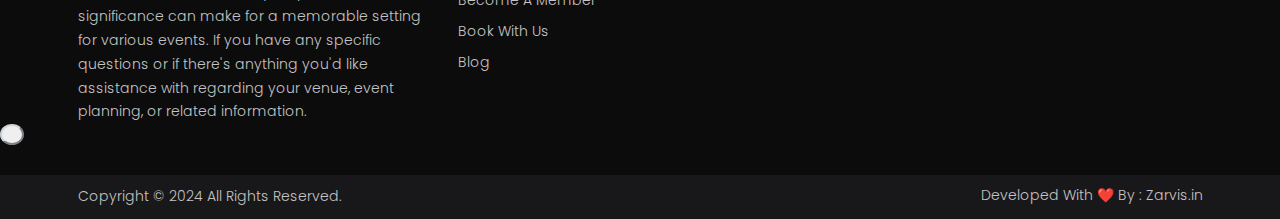
==== commit 102b620f: "logo change, about change" ====
--- a/celebrate-moments-at-jtgc-blog-page.html
+++ b/celebrate-moments-at-jtgc-blog-page.html
@@ -25,7 +25,8 @@
     <link href="https://fonts.googleapis.com/css2?family=Poppins:ital,wght@0,100;0,200;0,300;0,400;0,500;0,600;0,700;0,800;0,900;1,100;1,200;1,300;1,400;1,500;1,600;1,700;1,800;1,900&display=swap" rel="stylesheet">
     <link rel="stylesheet" href="https://cdnjs.cloudflare.com/ajax/libs/font-awesome/6.5.2/css/all.min.css" integrity="sha512-SnH5WK+bZxgPHs44uWIX+LLJAJ9/2PkPKZ5QiAj6Ta86w+fsb2TkcmfRyVX3pBnMFcV7oQPJkl9QevSCWr3W6A==" crossorigin="anonymous" referrerpolicy="no-referrer" />
     <!--favicon-->
-    <link rel="shortcut icon" type="image/png" href="https://designaim.in/templatemonster/eventvenue/images/favicon.png">
+    <link rel="shortcut icon" type="image/png" href="/image/favicon.png
+">
 
     <!-- Bootstrap CSS -->
     <!-- <link rel="stylesheet" href="https://stackpath.bootstrapcdn.com/bootstrap/5.0.0-alpha1/css/bootstrap.min.css" integrity="sha384-r4NyP46KrjDleawBgD5tp8Y7UzmLA05oM1iAEQ17CSuDqnUK2+k9luXQOfXJCJ4I" crossorigin="anonymous">
--- a/files/style.css
+++ b/files/style.css
@@ -330,7 +330,7 @@
 
 .hero-logo img {
     max-width: 100%;
-    max-height: 140px;
+    max-height: 200px;
 }
 
 .book-venue-btn {
@@ -831,6 +831,7 @@
 
 /********************** Footer Section *******************/
 
+
 .footer-section {
     width: 100%;
     height: auto;
@@ -838,9 +839,10 @@
     padding-top: 20px;
 }
 
-.footer-logo {
-    width: 100%;
-    height: auto;
+
+.footer-logo img{
+    width: auto;
+    height: 160px;
     float: left;
     padding-bottom: 20px;
 }
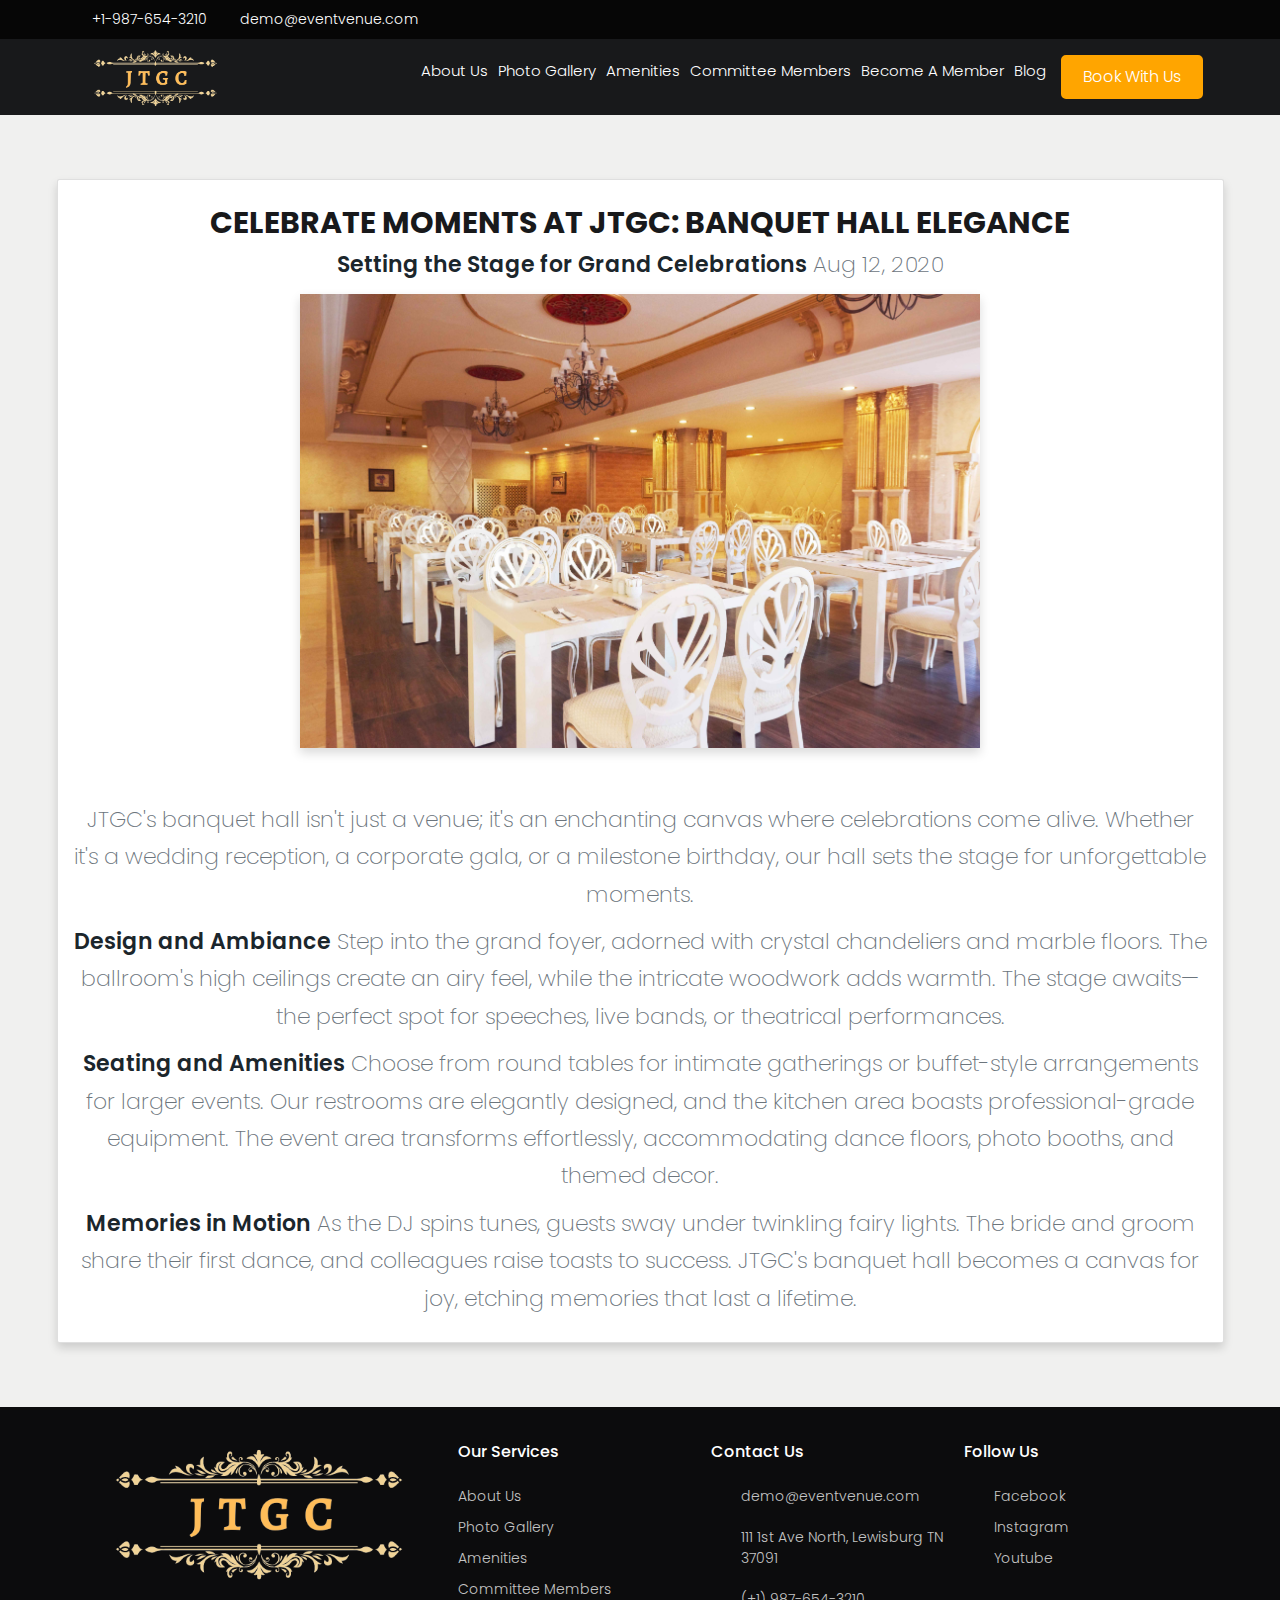
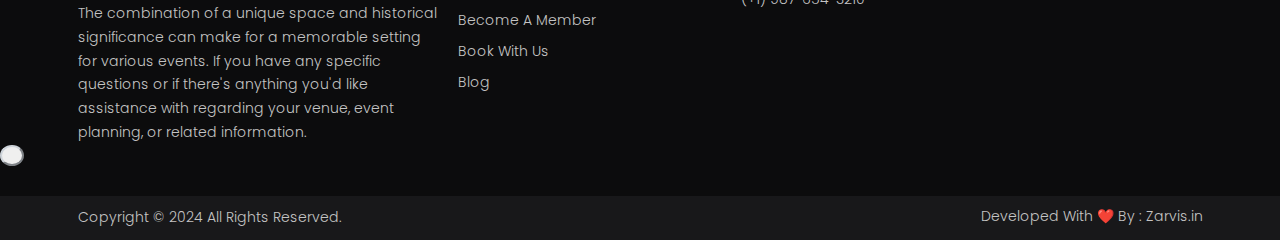
==== commit c5c395e2: "favison color" ====
--- a/celebrate-moments-at-jtgc-blog-page.html
+++ b/celebrate-moments-at-jtgc-blog-page.html
@@ -81,7 +81,7 @@
                 <li class="nav-item"><a class="nav-link" href="./index.html#AboutUs"> About Us </a></li>
                 <li class="nav-item"><a class="nav-link" href="./index.html#Gallery"> Photo Gallery </a></li>
                 <li class="nav-item"><a class="nav-link" href="./index.html#Amenities"> Amenities </a></li>
-                <li class="nav-item"><a class="nav-link" href="./index.html#TeamMember"> Team Member </a></li>
+                <li class="nav-item"><a class="nav-link" href="./index.html#CommitteeMember"> Committee Members </a></li>
                 <li class="nav-item"><a class="nav-link" href="./index.html#BecomeaMember"> Become A Member </a></li>
                 <li class="nav-item"><a class="nav-link" href="./index.html#Blog"> Blog </a></li>
                 <li class="nav-item"><a class="nav-link book-btn" href="./index.html#BookNow"> Book With Us </a></li>
@@ -196,7 +196,7 @@
                                     <a href="./index.html#Amenities">Amenities</a>
                                 </li>
                                 <li>
-                                    <a href="./index.html#TeamMember">Team Member</a>
+                                    <a href="./index.html#CommitteeMember">Committee Members</a>
                                 </li>
                                 <li>
                                     <a href="./index.html#BecomeaMember">Become A Member</a>
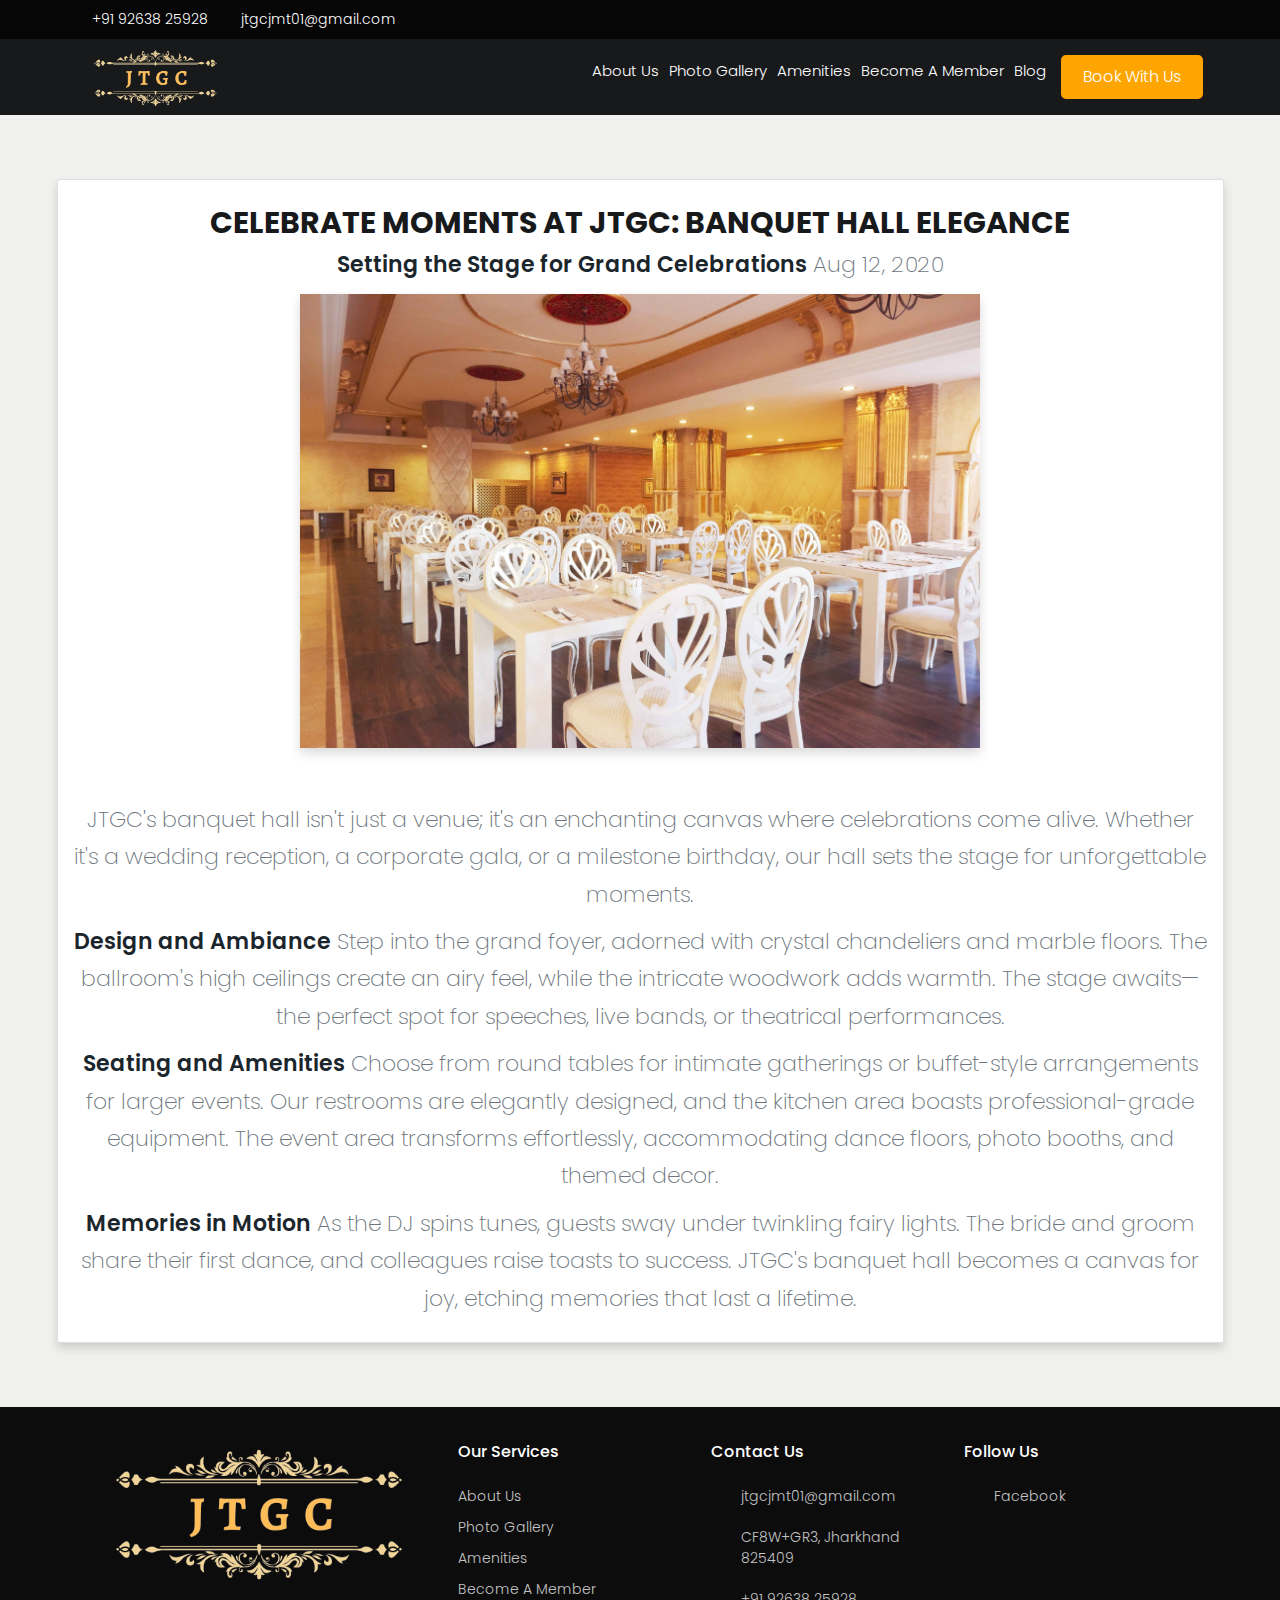
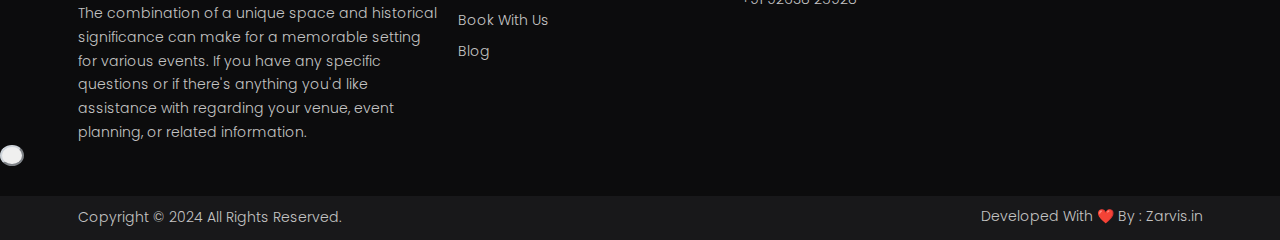
==== commit 9bc0b9fb: "amenities, header, footer update" ====
--- a/celebrate-moments-at-jtgc-blog-page.html
+++ b/celebrate-moments-at-jtgc-blog-page.html
@@ -42,10 +42,10 @@
                 <div class="col-md-8">
                     <ul class="contact-info">
                         <li>
-                            <a href="callto:9876543210"><i class="fa-solid fa-phone"></i> +1-987-654-3210</a>
+                            <a href="callto:9263825928"><i class="fa-solid fa-phone"></i> +91 92638 25928</a>
                         </li>
                         <li>
-                            <a href="mailto:demo@eventvenue.com"><i class="fa-regular fa-envelope"></i> demo@eventvenue.com</a>
+                            <a href="mailto:jtgcjmt01@gmail.com"><i class="fa-regular fa-envelope"></i> jtgcjmt01@gmail.com</a>
                         </li>
                     </ul>
                 </div>
@@ -54,12 +54,12 @@
                         <li>
                             <a href="/index.html#"><i class="fa-brands fa-facebook-f"></i></a>
                         </li>
-                        <li>
+                        <!-- <li>
                             <a href="/index.html#"><i class="fa-brands fa-twitter"></i></a>
                         </li>
                         <li>
                             <a href="/index.html#"><i class="fa-brands fa-youtube"></i></a>
-                        </li>
+                        </li> -->
                     </ul>
                 </div>
             </div>
@@ -81,7 +81,7 @@
                 <li class="nav-item"><a class="nav-link" href="./index.html#AboutUs"> About Us </a></li>
                 <li class="nav-item"><a class="nav-link" href="./index.html#Gallery"> Photo Gallery </a></li>
                 <li class="nav-item"><a class="nav-link" href="./index.html#Amenities"> Amenities </a></li>
-                <li class="nav-item"><a class="nav-link" href="./index.html#CommitteeMember"> Committee Members </a></li>
+                <!-- <li class="nav-item"><a class="nav-link" href="./index.html#CommitteeMember"> Committee Members </a></li> -->
                 <li class="nav-item"><a class="nav-link" href="./index.html#BecomeaMember"> Become A Member </a></li>
                 <li class="nav-item"><a class="nav-link" href="./index.html#Blog"> Blog </a></li>
                 <li class="nav-item"><a class="nav-link book-btn" href="./index.html#BookNow"> Book With Us </a></li>
@@ -195,9 +195,9 @@
                                 <li>
                                     <a href="./index.html#Amenities">Amenities</a>
                                 </li>
-                                <li>
+                                <!-- <li>
                                     <a href="./index.html#CommitteeMember">Committee Members</a>
-                                </li>
+                                </li> -->
                                 <li>
                                     <a href="./index.html#BecomeaMember">Become A Member</a>
                                 </li>
@@ -215,13 +215,13 @@
                             <h4 class="footer-title">Contact Us</h4>
                             <ul>
                                 <li>
-                                    <a href="mailto:demo@eventvenue.com"><i class="fa-regular fa-envelope"></i>demo@eventvenue.com</a>
-                                </li>
-                                <li>
-                                    <a href="/index.html"><i class="fa-solid fa-location-dot"></i>111 1st Ave North, Lewisburg TN 37091</a>
-                                </li>
-                                <li>
-                                    <a href="callto:9876543210"><i class="fa-solid fa-phone"></i>(+1) 987-654-3210</a>
+                                    <a href="mailto:jtgcjmt01@gmail.com"><i class="fa-regular fa-envelope"></i>jtgcjmt01@gmail.com</a>
+                                </li>
+                                <li>
+                                    <a href="https://g.co/kgs/djTfbue"><i class="fa-solid fa-location-dot"></i>CF8W+GR3, Jharkhand 825409</a>
+                                </li>
+                                <li>
+                                    <a href="callto:9263825928"><i class="fa-solid fa-phone"></i>+91 92638 25928</a>
                                 </li>
                             </ul>
                         </div>
@@ -233,12 +233,12 @@
                                 <li>
                                     <a href="/index.html#"><i class="fa-brands fa-facebook-f"></i>Facebook</a>
                                 </li>
-                                <li>
+                                <!-- <li>
                                     <a href="/index.html#"><i class="fa-brands fa-twitter"></i>Instagram</a>
                                 </li>
                                 <li>
                                     <a href="/index.html#"><i class="fa-brands fa-youtube"></i>Youtube</a>
-                                </li>
+                                </li> -->
                             </ul>
                         </div>
                     </div>
--- a/files/style.css
+++ b/files/style.css
@@ -64,9 +64,7 @@
     border-color: #ced4da;
 }
 
-input[type=number] {
-    -moz-animation: textfield;
-}
+
 
 input[type=number]::placeholder,
 input[type=text]::placeholder,
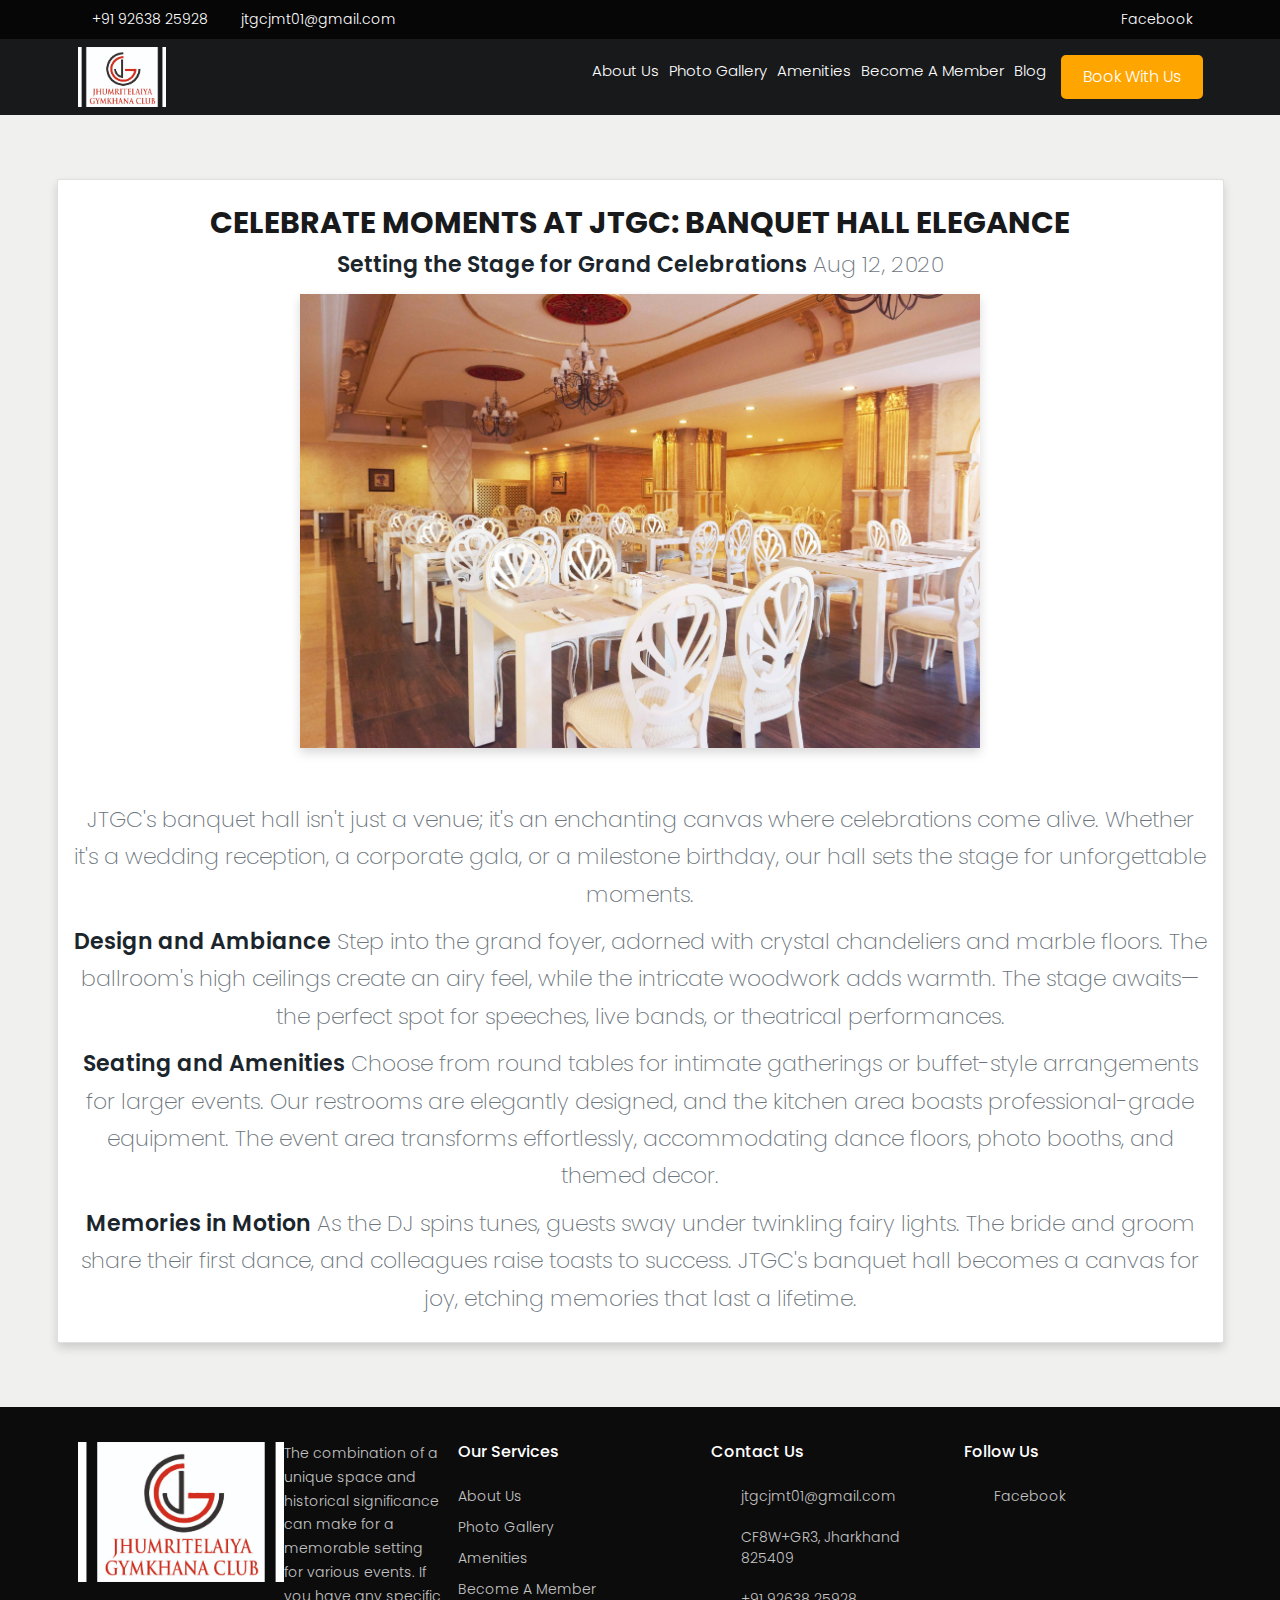
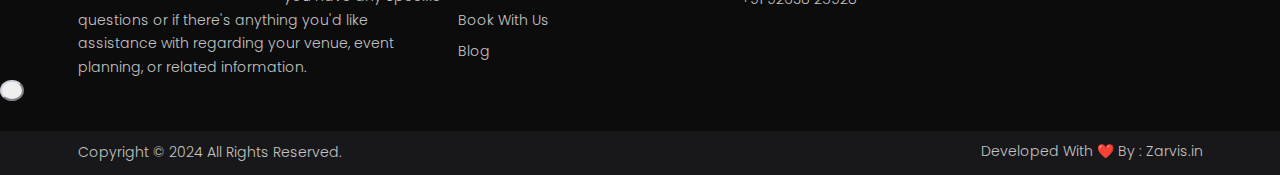
==== commit 5232521f: "logo final change" ====
--- a/celebrate-moments-at-jtgc-blog-page.html
+++ b/celebrate-moments-at-jtgc-blog-page.html
@@ -25,8 +25,8 @@
     <link href="https://fonts.googleapis.com/css2?family=Poppins:ital,wght@0,100;0,200;0,300;0,400;0,500;0,600;0,700;0,800;0,900;1,100;1,200;1,300;1,400;1,500;1,600;1,700;1,800;1,900&display=swap" rel="stylesheet">
     <link rel="stylesheet" href="https://cdnjs.cloudflare.com/ajax/libs/font-awesome/6.5.2/css/all.min.css" integrity="sha512-SnH5WK+bZxgPHs44uWIX+LLJAJ9/2PkPKZ5QiAj6Ta86w+fsb2TkcmfRyVX3pBnMFcV7oQPJkl9QevSCWr3W6A==" crossorigin="anonymous" referrerpolicy="no-referrer" />
     <!--favicon-->
-    <link rel="shortcut icon" type="image/png" href="/image/favicon.png
-">
+    <link rel="shortcut icon" type="image/png" href="/image/favicon.jpeg">
+
 
     <!-- Bootstrap CSS -->
     <!-- <link rel="stylesheet" href="https://stackpath.bootstrapcdn.com/bootstrap/5.0.0-alpha1/css/bootstrap.min.css" integrity="sha384-r4NyP46KrjDleawBgD5tp8Y7UzmLA05oM1iAEQ17CSuDqnUK2+k9luXQOfXJCJ4I" crossorigin="anonymous">
@@ -52,7 +52,7 @@
                 <div class="col-md-4">
                     <ul class="social-media">
                         <li>
-                            <a href="/index.html#"><i class="fa-brands fa-facebook-f"></i></a>
+                            <a href="/index.html#"><i class="fa-brands fa-facebook-f"></i>  Facebook</a>
                         </li>
                         <!-- <li>
                             <a href="/index.html#"><i class="fa-brands fa-twitter"></i></a>
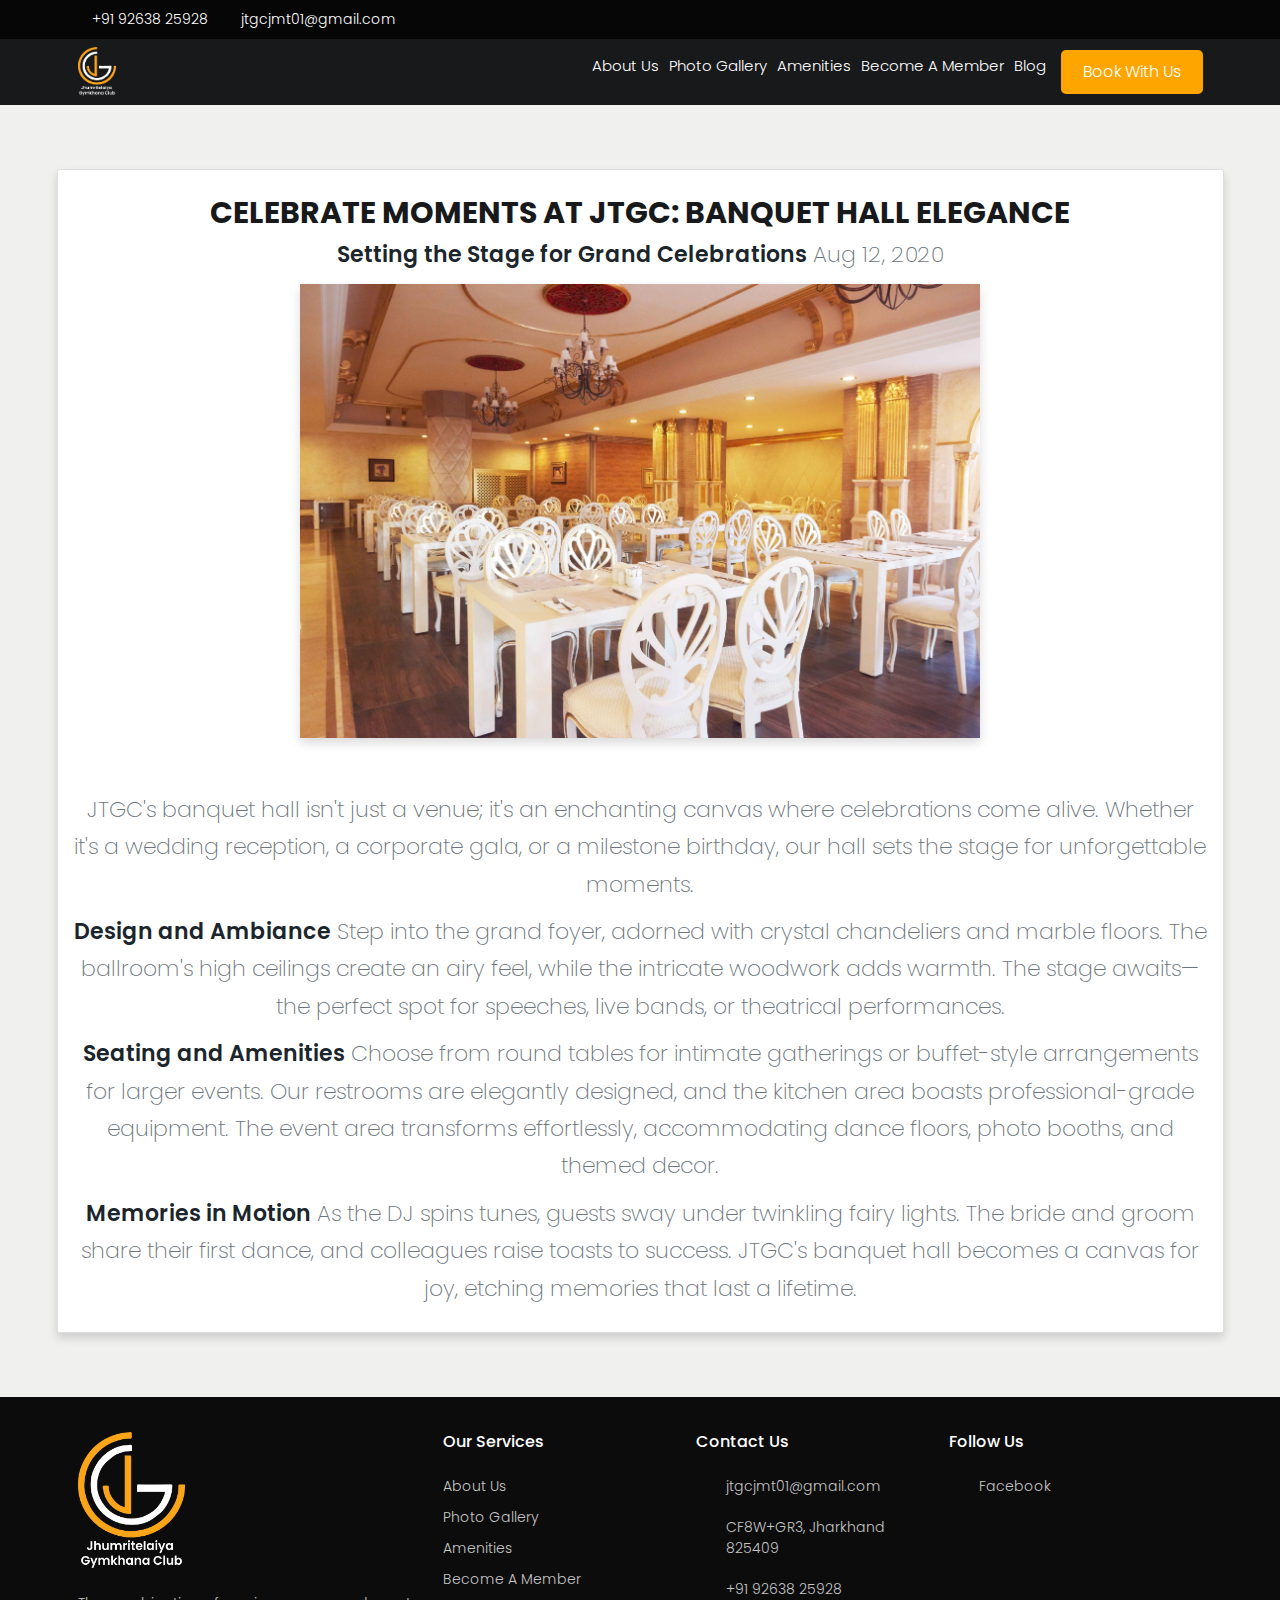
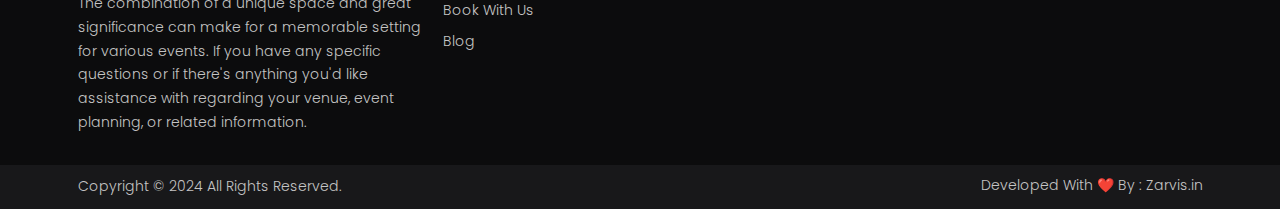
==== commit e9093d45: "navbar, footer" ====
--- a/celebrate-moments-at-jtgc-blog-page.html
+++ b/celebrate-moments-at-jtgc-blog-page.html
@@ -49,19 +49,19 @@
                         </li>
                     </ul>
                 </div>
-                <div class="col-md-4">
+                <!-- <div class="col-md-4">
                     <ul class="social-media">
                         <li>
-                            <a href="/index.html#"><i class="fa-brands fa-facebook-f"></i>  Facebook</a>
-                        </li>
-                        <!-- <li>
-                            <a href="/index.html#"><i class="fa-brands fa-twitter"></i></a>
+                            <a href="/index.html#"><i class="fa-brands fa-facebook-f"></i></a>
+                        </li> 
+                         <li>
+                            <a href="/index.html#"><i class="fa-brands fa-instagram"></i></a>
                         </li>
                         <li>
                             <a href="/index.html#"><i class="fa-brands fa-youtube"></i></a>
-                        </li> -->
+                        </li>
                     </ul>
-                </div>
+                </div> -->
             </div>
         </div>
     </div>
@@ -172,12 +172,12 @@
 <footer class="footer-section dark-bg">
     <div class="container">
         <div class="row">
-            <div class="col-lg-4 pt-4">
-                <div class="footer-logo">
-                    <img src="./image/logo-small.png" alt="Logo">
+            <div class="col-lg-4 pt-4 row">
+                <div class="footer-logo" style="align-content: center;">
+                    <img src="./image/logo.png" alt="Logo">
                 </div>
                 <p class="about-venue">
-                    The combination of a unique space and historical significance can make for a memorable setting for various events. If you have any specific questions or if there's anything you'd like assistance with regarding your venue, event planning, or related information.
+                    The combination of a unique space and great significance can make for a memorable setting for various events. If you have any specific questions or if there's anything you'd like assistance with regarding your venue, event planning, or related information.
                 </p>
             </div>
             <div class="col-lg-8">
@@ -234,7 +234,7 @@
                                     <a href="/index.html#"><i class="fa-brands fa-facebook-f"></i>Facebook</a>
                                 </li>
                                 <!-- <li>
-                                    <a href="/index.html#"><i class="fa-brands fa-twitter"></i>Instagram</a>
+                                    <a href="/index.html#"><i class="fa-brands fa-instagram"></i>Instagram</a>
                                 </li>
                                 <li>
                                     <a href="/index.html#"><i class="fa-brands fa-youtube"></i>Youtube</a>
@@ -246,9 +246,6 @@
             </div>
         </div>
     </div>
-    <button id="back-to-top" class="rounded-circle" title="Back to Top">
-        <i class="fas fa-arrow-up"></i>
-    </button>
     <div class="copyright">
         <div class="container">
             <div class="row">
@@ -256,7 +253,7 @@
                     <p>Copyright © 2024 All Rights Reserved.</p>
                 </div>
                 <div class="col-sm-5">
-                    <div class="designed-by">Developed With ❤️ By : <a href="https://zarvis.in/#">Zarvis.in</a></div>
+                    <div class="designed-by">Developed With ❤️ By :  <a href="https://zarvis.in/#">Zarvis.in</a></div>
                 </div>
             </div>
         </div>
--- a/files/style.css
+++ b/files/style.css
@@ -178,11 +178,15 @@
     height: auto;
     float: left;
     background: #18191B;
+    padding-right: 2rem;
+    padding-left: 1rem;
 }
 
 #navbar_main_mobile .btn-warning {
     background: #FFA500;
     border-color: #FFA500;
+    height: 5rem;
+    width: 5rem;
 }
 
 .header-top {
@@ -258,7 +262,7 @@
 
 .navbar-brand img {
     max-width: 190px;
-    max-height: 60px;
+    max-height: 50px;
 }
 
 nav.main-menu ul li a.book-btn {
